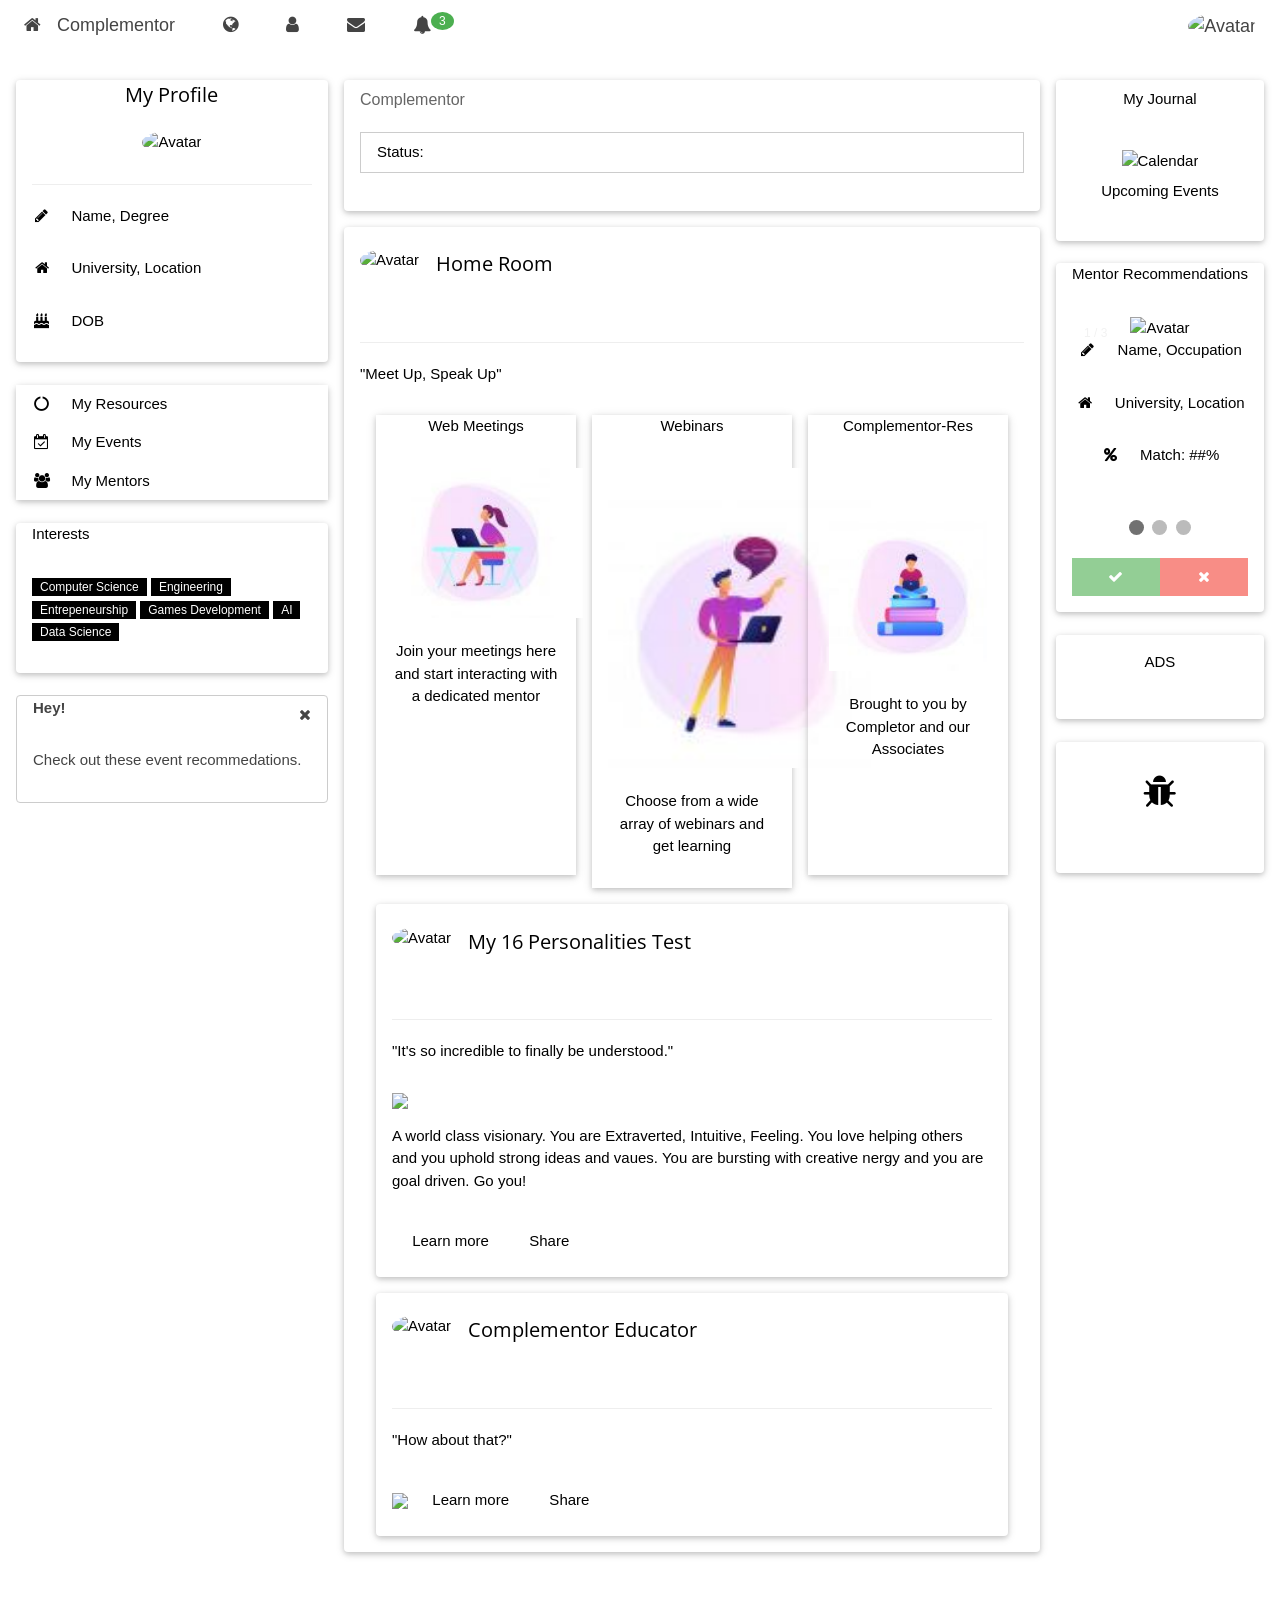
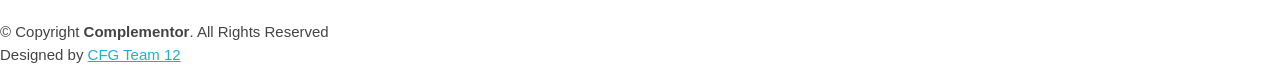
==== menteepage.html @ f34666b5 "Update menteepage.html" ====
<!DOCTYPE html>
<html>
<!--<title>Complementor Profile</title>
<meta charset="UTF-8">
<meta name="viewport" content="width=device-width, initial-scale=1">
<link rel="stylesheet" href="https://www.w3schools.com/w3css/4/w3.css">
<link rel="stylesheet" href="https://www.w3schools.com/lib/w3-theme-blue.css">
<link rel='stylesheet' href='https://fonts.googleapis.com/css?family=Open+Sans'>
<link rel="stylesheet" href="https://cdnjs.cloudflare.com/ajax/libs/font-awesome/4.7.0/css/font-awesome.min.css">
<link href="assets/vendor/font-awesome/css/font-awesome.min.css" rel="stylesheet">
<link href="assets/css/style.css" rel="stylesheet">
<link href="assets/vendor/bootstrap/css/bootstrap.min.css" rel="stylesheet">
<link href="assets/vendor/font-awesome/css/font-awesome.min.css" rel="stylesheet">
 
<link href="assets/vendor/venobox/venobox.css" rel="stylesheet">
<link href="assets/vendor/aos/aos.css" rel="stylesheet">
<style>
html, body, h1, h2, h3, h4, h5 {font-family: "Open Sans", sans-serif}
</style>
<body class="w3-theme-l5">-->
 
<title>Complementor Profile</title>
<meta charset="UTF-8">
<meta name="viewport" content="width=device-width, initial-scale=1">
<link rel="stylesheet" href="https://www.w3schools.com/w3css/4/w3.css">
<link rel="stylesheet" href="https://www.w3schools.com/lib/w3-theme-blue.css">
<link rel='stylesheet' href='https://fonts.googleapis.com/css?family=Open+Sans'>
<link rel="stylesheet" href="https://cdnjs.cloudflare.com/ajax/libs/font-awesome/4.7.0/css/font-awesome.min.css">
<link href="assets/vendor/font-awesome/css/font-awesome.min.css" rel="stylesheet">
<link href="assets/css/style.css" rel="stylesheet">
<link href="assets/vendor/venobox/venobox.css" rel="stylesheet">
<!--<link href="assets/vendor/bootstrap/css/bootstrap.min.css" rel="stylesheet">-->
<link href="assets/vendor/aos/aos.css" rel="stylesheet">
<style>
html, body, h1, h2, h3, h4, h5 {font-family: "Open Sans", sans-serif}
</style>
<body class="w3-theme-l5">

<!-- Navbar -->
<div class="w3-top">
 <div class="w3-bar w3-theme-d2 w3-left-align w3-large">
  <a class="w3-bar-item w3-button w3-hide-medium w3-hide-large w3-right w3-padding-large w3-hover-white w3-large w3-theme-d2" href="javascript:void(0);" onclick="openNav()"><i class="fa fa-bars"></i></a>
  <a href="home.html" class="w3-bar-item w3-button w3-padding-large w3-theme-d4"><i class="fa fa-home w3-margin-right"></i>Complementor</a>
  <a href="#" class="w3-bar-item w3-button w3-hide-small w3-padding-large w3-hover-white" title="News"><i class="fa fa-globe"></i></a>
  <a href="#" class="w3-bar-item w3-button w3-hide-small w3-padding-large w3-hover-white" title="Account Settings"><i class="fa fa-user"></i></a>
  <a href="#" class="w3-bar-item w3-button w3-hide-small w3-padding-large w3-hover-white" title="Messages"><i class="fa fa-envelope"></i></a>
  <div class="w3-dropdown-hover w3-hide-small">
    <button class="w3-button w3-padding-large" title="Notifications"><i class="fa fa-bell"></i><span class="w3-badge w3-right w3-small w3-green">3</span></button>     
    <div class="w3-dropdown-content w3-card-4 w3-bar-block" style="width:300px">
      <a href="#" class="w3-bar-item w3-button">One new recommendation</a>
      <a href="#" class="w3-bar-item w3-button">Your meeting with Mentor X</a>
      <a href="#" class="w3-bar-item w3-button">Resources from Mentor Z</a>
    </div>
  </div>
  <a href="#" class="w3-bar-item w3-button w3-hide-small w3-right w3-padding-large w3-hover-white" title="My Account">
    <img src="https://encrypted-tbn0.gstatic.com/images?q=tbn%3AANd9GcSsbH-KMFwar__hhpJvoCBCi69OXPhppySXOQ&usqp=CAU" class="w3-circle" style="height:23px;width:23px" alt="Avatar">
  </a>
 </div>
</div>

<!-- Navbar on small screens -->
<div id="navDemo" class="w3-bar-block w3-theme-d2 w3-hide w3-hide-large w3-hide-medium w3-large">
  <a href="#" class="w3-bar-item w3-button w3-padding-large">Link 1</a>
  <a href="#" class="w3-bar-item w3-button w3-padding-large">Link 2</a>
  <a href="#" class="w3-bar-item w3-button w3-padding-large">Link 3</a>
  <a href="#" class="w3-bar-item w3-button w3-padding-large">My Profile</a>
</div>

<!-- Page Container -->
<div class="w3-container w3-content" style="max-width:1400px;margin-top:80px">    
  <!-- The Grid -->
  <div class="w3-row">
    <!-- Left Column -->
    <div class="w3-col m3">
      <!-- Profile -->
      <div class="w3-card w3-round w3-white">
        <div class="w3-container">
         <h4 class="w3-center">My Profile</h4>
         <p class="w3-center"><img src="https://encrypted-tbn0.gstatic.com/images?q=tbn%3AANd9GcSsbH-KMFwar__hhpJvoCBCi69OXPhppySXOQ&usqp=CAU" class="w3-circle" style="height:106px;width:106px" alt="Avatar"></p>
         <hr>
         <p><i class="fa fa-pencil fa-fw w3-margin-right w3-text-theme"></i> Name, Degree</p>
         <p><i class="fa fa-home fa-fw w3-margin-right w3-text-theme"></i> University, Location</p>
         <p><i class="fa fa-birthday-cake fa-fw w3-margin-right w3-text-theme"></i> DOB</p>
        </div>
      </div>
      <br>
      
      <!-- Accordion -->
      <div class="w3-card w3-round">
        <div class="w3-white">
          <button onclick="myFunction('Demo1')" class="w3-button w3-block w3-theme-l1 w3-left-align"><i class="fa fa-circle-o-notch fa-fw w3-margin-right"></i> My Resources</button>
          <div id="Demo1" class="w3-hide w3-container">
            <p>Some text..</p>
          </div>
          <button onclick="myFunction('Demo2')" class="w3-button w3-block w3-theme-l1 w3-left-align"><i class="fa fa-calendar-check-o fa-fw w3-margin-right"></i> My Events</button>
          <div id="Demo2" class="w3-hide w3-container">
            <p>Some other text..</p>
          </div>
          <button onclick="myFunction('Demo3')" class="w3-button w3-block w3-theme-l1 w3-left-align"><i class="fa fa-users fa-fw w3-margin-right"></i> My Mentors</button>
          <div id="Demo3" class="w3-hide w3-container">
         <div class="w3-row-padding">
         <br>
           <div class="w3-half">
             <img src="/w3images/lights.jpg" style="width:100%" class="w3-margin-bottom">
           </div>
           <div class="w3-half">
             <img src="/w3images/nature.jpg" style="width:100%" class="w3-margin-bottom">
           </div>
           <div class="w3-half">
             <img src="/w3images/mountains.jpg" style="width:100%" class="w3-margin-bottom">
           </div>
           <div class="w3-half">
             <img src="/w3images/forest.jpg" style="width:100%" class="w3-margin-bottom">
           </div>
           <div class="w3-half">
             <img src="/w3images/nature.jpg" style="width:100%" class="w3-margin-bottom">
           </div>
           <div class="w3-half">
             <img src="/w3images/snow.jpg" style="width:100%" class="w3-margin-bottom">
           </div>
         </div>
          </div>
        </div>      
      </div>
      <br>
      
      <!-- Sector Areas --> 
      <div class="w3-card w3-round w3-white w3-hide-small">
        <div class="w3-container">
          <p>Interests</p>
          <p>
            <span class="w3-tag w3-small w3-theme-d5">Computer Science</span>
            <span class="w3-tag w3-small w3-theme-d4">Engineering</span>
            <span class="w3-tag w3-small w3-theme-d3">Entrepeneurship</span>
            <span class="w3-tag w3-small w3-theme-d2">Games Development</span>
            <span class="w3-tag w3-small w3-theme-d1">AI</span>
            <span class="w3-tag w3-small w3-theme">Data Science</span>
            <!-- <span class="w3-tag w3-small w3-theme-l1">Friends</span>
            <span class="w3-tag w3-small w3-theme-l2">Food</span>
            <span class="w3-tag w3-small w3-theme-l3">Design</span>
            <span class="w3-tag w3-small w3-theme-l4">Art</span>
            <span class="w3-tag w3-small w3-theme-l5">Photos</span>-->
          </p>
        </div>
      </div>
      <br>
      
      <!-- Alert Box -->
      <div class="w3-container w3-display-container w3-round w3-theme-l4 w3-border w3-theme-border w3-margin-bottom w3-hide-small">
        <span onclick="this.parentElement.style.display='none'" class="w3-button w3-theme-l3 w3-display-topright">
          <i class="fa fa-remove"></i>
        </span>
        <p><strong>Hey!</strong></p>
        <p>Check out these event recommedations.</p>
      </div>
      
    
    <!-- End Left Column -->
    </div>
    
    <!-- Middle Column -->
    <div class="w3-col m7">
    
      <div class="w3-row-padding">
        <div class="w3-col m12">
          <div class="w3-card w3-round w3-white">
            <div class="w3-container w3-padding">
              <h6 class="w3-opacity">Complementor</h6>
              <p contenteditable="true" class="w3-border w3-padding">Status: </p>
            </div>
          </div>
        </div>
      </div>
      
      
      
     

      <div class="w3-container w3-card w3-white w3-round w3-margin"><br>
        <img src="https://previews.123rf.com/images/konkangrua/konkangrua1806/konkangrua180600018/102902089-meeting-room-people-logo-group-of-four-persons-in-circle.jpg" alt="Avatar" class="w3-left w3-circle w3-margin-right" style="width:60px">
        <h4>Home Room</h4><br>
        <hr class="w3-clear">
        <p>"Meet Up, Speak Up"</p>
       
         <div class="w3-row-padding w3-center w3-margin-top">
         <div class="w3-third">
           <div class="w3-card w3-container" style="min-height:460px">
           <p>Web Meetings</p>
           
            <!--<h3>Responsive</h3><br>-->
           <img src="assets/img/meetings.JPG" height="150">
            <br>
            <br>
           <i class="w3-margin-bottom w3-texttheme" style="font-size:120px"></i>
           
           <p>Join your meetings here and start interacting with a dedicated mentor</p>
           </div>
         </div>

         <div class="w3-third">
           <div class="w3-card w3-container" style="min-height:460px">
           <!--<h3>Standard CSS</h3>-->
           <p>Webinars</p>
           <img src="assets/img/webinar.JPG" height="300">
            <br>
            <br>
           <i class="w3-margin-bottom w3-text-theme" style="font-size:120px"></i>
           <p>Choose from a wide array of webinars and get learning</p>
           </div>
         </div>

         <div class="w3-third">
           <div class="w3-card w3-container" style="min-height:460px">
           <p>Complementor-Res</p>
            <img src="assets/img/resources.JPG" height="150">
           <i class="w3-margin-bottom w3-text-theme" style="font-size:120px"></i>
            <br>
            <br>
           <p>Brought to you by Completor and our Associates</p>
           </div>
         </div>
         </div>
                 <!--<img src="https://uit.stanford.edu/sites/default/files/Screen%20Shot%202019-02-14%20at%202.21.51%20PM.png" style="width:100%" class="w3-margin-bottom">
        <p></p>
        <button type="button" class="w3-button w3-theme-d1 w3-margin-bottom">  Learn more</button> 
        <button type="button" class="w3-button w3-theme-d2 w3-margin-bottom">  Share</button> 
      </div>--> 
      
        <div class="w3-container w3-card w3-white w3-round w3-margin"><br>
        <img src="https://static.neris-assets.com/images/personality-types/headers/fb/logo.png" alt="Avatar" class="w3-left w3-circle w3-margin-right" style="width:60px">
        <h4>My 16 Personalities Test</h4><br>
        <hr class="w3-clear">
        <p>"It's so incredible to finally be understood."</p>
        <img src="https://pbs.twimg.com/media/DvUF4VOUcAAwD2p.jpg" style="width:100%" class="w3-margin-bottom">
        <p>A world class visionary. You are Extraverted, Intuitive, Feeling. You love helping others and you uphold strong ideas and vaues. You are bursting with creative nergy and you are goal driven. Go you!</p>
        <button type="button" class="w3-button w3-theme-d1 w3-margin-bottom">  Learn more</button> 
        <button type="button" class="w3-button w3-theme-d2 w3-margin-bottom">  Share</button> 
      </div> 

      <div class="w3-container w3-card w3-white w3-round w3-margin"><br>
        <img src="https://encrypted-tbn0.gstatic.com/images?q=tbn%3AANd9GcRauGlkjXwz4ytgJb4csFrIa6GOubQsbx4bcA&usqp=CAU" alt="Avatar" class="w3-left w3-circle w3-margin-right" style="width:60px">
        <h4>Complementor Educator</h4><br>
        <hr class="w3-clear">
        <p>"How about that?"</p>
        <img src="https://i.pinimg.com/originals/09/d9/33/09d9339b30092503fac5fe90125c8853.png" style="width:100%" class="w3-margin-bottom">
        <!--<p>Personality text .... maybe something encouraging for the day.</p>-->
        <button type="button" class="w3-button w3-theme-d1 w3-margin-bottom">  Learn more</button> 
        <button type="button" class="w3-button w3-theme-d2 w3-margin-bottom">  Share</button> 
      </div> 
     
     </div>


      <!--<div class="w3-container w3-card w3-white w3-round w3-margin"><br>
        <img src="https://encrypted-tbn0.gstatic.com/images?q=tbn%3AANd9GcRauGlkjXwz4ytgJb4csFrIa6GOubQsbx4bcA&usqp=CAU" alt="Avatar" class="w3-left w3-circle w3-margin-right" style="width:60px">
        <h4>Daily Diversifact </h4><br>
        <hr class="w3-clear">
        <p>How about that?</p>
          <div class="w3-row-padding" style="margin:0 -16px">
            <div class="w3-half">
              <img src="https://encrypted-tbn0.gstatic.com/images?q=tbn%3AANd9GcThCwmlMzwspQTLVwXhDPEWQJeiA_1za3lfFA&usqp=CAU" style="width:100%" alt="Northern Lights" class="w3-margin-bottom">
            </div>
            <div class="w3-half">
              <img src="https://i.pinimg.com/originals/09/d9/33/09d9339b30092503fac5fe90125c8853.png" style="width:100%; height:180" alt="Nature" class="w3-margin-bottom">
          </div>
        </div>
        <button type="button" class="w3-button w3-theme-d1 w3-margin-bottom"><i class="fa fa-thumbs-up"></i>  Learn more</button> 
        <button type="button" class="w3-button w3-theme-d2 w3-margin-bottom"><i class="fa fa-comment"></i>  Share</button> 
      </div>-->
      
    <!-- End Middle Column -->
    </div>
    
    <!-- Right Column -->
    <div class="w3-col m2">
      <div class="w3-card w3-round w3-white w3-center">
        <div class="w3-container">
          <p><button class="w3-button w3-block w3-theme-l4">My Journal</button></p>
          <img src="https://thumbs.dreamstime.com/b/october-colorful-wall-calendar-week-starts-monday-calendar-template-october-colorful-wall-calendar-week-starts-monday-163409536.jpg" alt="Calendar" style="width:100%;">
          
          <p><button class="w3-button w3-block w3-theme-l4">Upcoming Events</button></p>
        </div>
      </div>
      <br>
      
      <div class="w3-card w3-round w3-white w3-center">
        <div class="w3-container">
          <p>Mentor Recommendations</p>
          <!DOCTYPE html>
<html>
<head>
<meta name="viewport" content="width=device-width, initial-scale=1">
<style>
* {box-sizing: border-box}
body {font-family: Verdana, sans-serif; margin:0}
.mySlides {display: none}
img {vertical-align: middle;}

/* Slideshow container */
.slideshow-container {
  max-width: 1000px;
  position: relative;
  margin: auto;
}

/* Next & previous buttons */
.prev, .next {
  cursor: pointer;
  position: absolute;
  top: 50%;
  width: auto;
  padding: 16px;
  margin-top: -22px;
  color: white;
  font-weight: bold;
  font-size: 18px;
  transition: 0.6s ease;
  border-radius: 0 3px 3px 0;
  user-select: none;
}

/* Position the "next button" to the right */
.next {
  right: 0;
  border-radius: 3px 0 0 3px;
}

/* On hover, add a black background color with a little bit see-through */
.prev:hover, .next:hover {
  background-color: rgba(0,0,0,0.8);
}

/* Caption text */
.text {
  color: #f2f2f2;
  font-size: 15px;
  padding: 8px 12px;
  position: absolute;
  bottom: 8px;
  width: 100%;
  text-align: center;
}

/* Number text (1/3 etc) */
.numbertext {
  color: #f2f2f2;
  font-size: 12px;
  padding: 8px 12px;
  position: absolute;
  top: 0;
}

/* The dots/bullets/indicators */
.dot {
  cursor: pointer;
  height: 15px;
  width: 15px;
  margin: 0 2px;
  background-color: #bbb;
  border-radius: 50%;
  display: inline-block;
  transition: background-color 0.6s ease;
}

.active, .dot:hover {
  background-color: #717171;
}

/* Fading animation */
.fade {
  -webkit-animation-name: fade;
  -webkit-animation-duration: 1.5s;
  animation-name: fade;
  animation-duration: 1.5s;
}

@-webkit-keyframes fade {
  from {opacity: .4} 
  to {opacity: 1}
}

@keyframes fade {
  from {opacity: .4} 
  to {opacity: 1}
}

/* On smaller screens, decrease text size */
@media only screen and (max-width: 300px) {
  .prev, .next,.text {font-size: 11px}
}
</style>
</head>
<body>

<div class="slideshow-container">

<div class="mySlides fade">
  <div class="numbertext">1 / 3</div>
  <img src="https://encrypted-tbn0.gstatic.com/images?q=tbn%3AANd9GcSsbH-KMFwar__hhpJvoCBCi69OXPhppySXOQ&usqp=CAU" alt="Avatar" style="width:50%"><br>
   <p><i class="fa fa-pencil fa-fw w3-margin-right w3-text-theme"></i> Name, Occupation</p>
  <p><i class="fa fa-home fa-fw w3-margin-right w3-text-theme"></i> University, Location</p>
  <p><i class="fa fa-percent fa-fw w3-margin-right w3-text-theme"></i> Match: ##%</p>
</div>

<div class="mySlides fade">
  <div class="numbertext">2 / 3</div>
  <img src="https://encrypted-tbn0.gstatic.com/images?q=tbn%3AANd9GcSsbH-KMFwar__hhpJvoCBCi69OXPhppySXOQ&usqp=CAU" alt="Avatar" style="width:50%"><br>
  <p><i class="fa fa-pencil fa-fw w3-margin-right w3-text-theme"></i> Name, Occupation</p>
  <p><i class="fa fa-home fa-fw w3-margin-right w3-text-theme"></i> University, Location</p>
  <p><i class="fa fa-percent fa-fw w3-margin-right w3-text-theme"></i> Match: ##%</p>
</div>

<div class="mySlides fade">
  <div class="numbertext">3 / 3</div>
  <img src="https://encrypted-tbn0.gstatic.com/images?q=tbn%3AANd9GcSsbH-KMFwar__hhpJvoCBCi69OXPhppySXOQ&usqp=CAU" alt="Avatar" style="width:50%"><br>
   <p><i class="fa fa-pencil fa-fw w3-margin-right w3-text-theme"></i> Name, Occupation</p>
  <p><i class="fa fa-home fa-fw w3-margin-right w3-text-theme"></i> University, Location</p>
  <p><i class="fa fa-percent fa-fw w3-margin-right w3-text-theme"></i> Match: ##%</p>
 
</div>



</div>
<br>

<div style="text-align:center">
  <span class="dot" onclick="currentSlide(1)"></span> 
  <span class="dot" onclick="currentSlide(2)"></span> 
  <span class="dot" onclick="currentSlide(3)"></span> 
</div>

<script>
var slideIndex = 1;
showSlides(slideIndex);

function plusSlides(n) {
  showSlides(slideIndex += n);
}

function currentSlide(n) {
  showSlides(slideIndex = n);
}

function showSlides(n) {
  var i;
  var slides = document.getElementsByClassName("mySlides");
  var dots = document.getElementsByClassName("dot");
  if (n > slides.length) {slideIndex = 1}    
  if (n < 1) {slideIndex = slides.length}
  for (i = 0; i < slides.length; i++) {
      slides[i].style.display = "none";  
  }
  for (i = 0; i < dots.length; i++) {
      dots[i].className = dots[i].className.replace(" active", "");
  }
  slides[slideIndex-1].style.display = "block";  
  dots[slideIndex-1].className += " active";
}
</script>

</body>
</html> 
          <div class="w3-row w3-opacity">
            <div class="w3-half">
              <button class="w3-button w3-block w3-green w3-section" title="Accept"><i class="fa fa-check"></i></button>
            </div>
            <div class="w3-half">
              <button class="w3-button w3-block w3-red w3-section" title="Decline"><i class="fa fa-remove"></i></button>
            </div>
          </div>
        </div>
      </div>
      <br>
      
      <div class="w3-card w3-round w3-white w3-padding-16 w3-center">
        <p>ADS</p>
      </div>
      <br>
      
      <div class="w3-card w3-round w3-white w3-padding-32 w3-center">
        <p><i class="fa fa-bug w3-xxlarge"></i></p>
      </div>
      
    <!-- End Right Column -->
    </div>
    
  <!-- End Grid -->
  </div>
  
<!-- End Page Container -->
</div>
<br>

<!-- Footer -->
<!-- <footer class="w3-container w3-theme-d3 w3-padding-16">
  <h5>Footer</h5>
</footer>-->

<footer class="w3-container w3-theme-d5">
  <p> <a href="https://www.w3schools.com/w3css/default.asp" target="_blank"></a></p>
</footer>

  <!-- ======= Footer ======= -->
<!--<footer id="footer" class="section-bg">
    <div class="footer-top">
      <div class="container">

        <div class="row">

          <div class="col-lg-6">

            <div class="row">

              <div class="col-sm-6">

                <div class="footer-info">
                  <h4>Complementor</h4>
                  <p>Our solution is a complete mentoring service, matching and facilitating the mentoring relationship. Complementor uses an algorithm to match complementary pairs, using personality types, skills and goals.
                  </p>
                </div>

                <div class="footer-newsletter">
                  <h4>Our Newsletter</h4>
                  <p>Sign up to hear about relevant news, improvements to the platform and other information.</p>
                  <form action="" method="post">
                    <input type="email" name="email"><input type="submit" value="Subscribe">
                  </form>
                </div>

              </div>

              <div class="col-sm-6">
                <div class="footer-links">
                  <h4>Useful Links</h4>
                  <ul>
                    <li><a href="home.html">Home</a></li>
                    <li><a href="#about">About us</a></li>
                    <li><a href="#">How does it work?</a></li>
                    <li><a href="#">Terms of service</a></li>
                    <li><a href="#">Privacy policy</a></li>
                  </ul>
                </div>

                <div class="footer-links">
                  <h4>Contact Us</h4>
                  <p>
                    108 Adam Street <br>
                    London, SW1 0PY<br>
                    United Kingdowm <br>
                    <strong>Phone:</strong> +44 5589 55488 55<br>
                    <strong>Email:</strong> <a href="/cdn-cgi/l/email-protection" class="__cf_email__" data-cfemail="e68f888089a6839e878b968a83c885898b">[email&#160;protected]</a><br>
                  </p>
                </div>

                <div class="social-links">
                  <a href="#" class="twitter"><i class="fa fa-twitter"></i></a>
                  <a href="#" class="facebook"><i class="fa fa-facebook"></i></a>
                  <a href="#" class="instagram"><i class="fa fa-instagram"></i></a>
                  <a href="#" class="linkedin"><i class="fa fa-linkedin"></i></a>
                </div>

              </div>

            </div>

          </div>

          <div class="col-lg-6">

            <div class="form">

              <h4>Send us a message</h4>
              <p>Our team would love to hear from you - let us know what you think!</p>

              <form action="forms/contact.php" method="post" role="form" class="php-email-form">
                <div class="form-group">
                  <input type="text" name="name" class="form-control" id="name" placeholder="Your Name" data-rule="minlen:4" data-msg="Please enter at least 4 chars" />
                  <div class="validate"></div>
                </div>
                <div class="form-group">
                  <input type="email" class="form-control" name="email" id="email" placeholder="Your Email" data-rule="email" data-msg="Please enter a valid email" />
                  <div class="validate"></div>
                </div>
                <div class="form-group">
                  <input type="text" class="form-control" name="subject" id="subject" placeholder="Subject" data-rule="minlen:4" data-msg="Please enter at least 8 chars of subject" />
                  <div class="validate"></div>
                </div>
                <div class="form-group">
                  <textarea class="form-control" name="message" rows="5" data-rule="required" data-msg="Please write something for us" placeholder="Message"></textarea>
                  <div class="validate"></div>
                </div>

                <div class="mb-3">
                  <div class="loading">Loading</div>
                  <div class="error-message"></div>
                  <div class="sent-message">Your message has been sent. Thank you!</div>
                </div>

                <div class="text-center"><button type="submit" title="Send Message">Send Message</button></div>
              </form>

            </div>

          </div>

        </div>

      </div>
    </div>-->

    <div class="container">
      <div class="copyright">
        &copy; Copyright <strong>Complementor</strong>. All Rights Reserved
      </div>
      <div class="credits">
      
     Designed by <a href="#team">CFG Team 12</a>
      </div>
    </div>
  </footer>
  <!-- End  Footer -->


 
<script>
// Accordion
function myFunction(id) {
  var x = document.getElementById(id);
  if (x.className.indexOf("w3-show") == -1) {
    x.className += " w3-show";
    x.previousElementSibling.className += " w3-theme-d1";
  } else { 
    x.className = x.className.replace("w3-show", "");
    x.previousElementSibling.className = 
    x.previousElementSibling.className.replace(" w3-theme-d1", "");
  }
}

// Used to toggle the menu on smaller screens when clicking on the menu button
function openNav() {
  var x = document.getElementById("navDemo");
  if (x.className.indexOf("w3-show") == -1) {
    x.className += " w3-show";
  } else { 
    x.className = x.className.replace(" w3-show", "");
  }
}
</script>

</body>
</html>
---- assets/css/style.css ----
/**
* Template Name: Rapid - v2.2.0
* Template URL: https://bootstrapmade.com/rapid-multipurpose-bootstrap-business-template/
* Author: BootstrapMade.com
* License: https://bootstrapmade.com/license/
*/

/*--------------------------------------------------------------
# General
--------------------------------------------------------------*/
body {
    background: #fff;
    color: #444;
    font-family: "Open Sans", sans-serif;
  }
  
  a {
    color: #1bb1dc;
    transition: 0.5s;
  }
  
  a:hover, a:active, a:focus {
    color: #0a98c0;
    outline: none;
    text-decoration: none;
  }
  
  p {
    padding: 0;
    margin: 0 0 30px 0;
  }
  
  h1, h2, h3, h4, h5, h6 {
    font-family: "Montserrat", sans-serif;
    font-weight: 400;
    margin: 0 0 20px 0;
    padding: 0;
  }
  
  /* Back to top button */
  .back-to-top {
    position: fixed;
    display: none;
    background: #1bb1dc;
    color: #fff;
    width: 44px;
    height: 44px;
    text-align: center;
    line-height: 1;
    font-size: 16px;
    border-radius: 50%;
    right: 15px;
    bottom: 15px;
    transition: background 0.5s;
    z-index: 11;
  }
  
  .back-to-top i {
    padding-top: 12px;
    color: #fff;
  }
  
  @media (max-width: 768px) {
    .back-to-top {
      bottom: 15px;
    }
  }
  
  /* Prelaoder */
  #preloader {
    position: fixed;
    top: 0;
    left: 0;
    right: 0;
    bottom: 0;
    z-index: 9999;
    overflow: hidden;
    background: #fff;
  }
  
  #preloader:before {
    content: "";
    position: fixed;
    top: calc(50% - 30px);
    left: calc(50% - 30px);
    border: 6px solid #f2f2f2;
    border-top: 6px solid #1bb1dc;
    border-radius: 50%;
    width: 60px;
    height: 60px;
    -webkit-animation: animate-preloader 1s linear infinite;
    animation: animate-preloader 1s linear infinite;
  }
  
  @-webkit-keyframes animate-preloader {
    0% {
      transform: rotate(0deg);
    }
    100% {
      transform: rotate(360deg);
    }
  }
  
  @keyframes animate-preloader {
    0% {
      transform: rotate(0deg);
    }
    100% {
      transform: rotate(360deg);
    }
  }
  
  /*--------------------------------------------------------------
  # Disable aos animation delay on mobile devices
  --------------------------------------------------------------*/
  @media screen and (max-width: 768px) {
    [data-aos-delay] {
      transition-delay: 0 !important;
    }
  }
  
  /*--------------------------------------------------------------
  # Top Bar
  --------------------------------------------------------------*/
  #topbar {
    background: #fff;
    height: 40px;
    font-size: 16px;
    transition: all 0.5s;
  }
  
  #topbar.topbar-transparent {
    background: transparent;
  }
  
  #topbar.topbar-scrolled {
    top: -40px;
  }
  
  #topbar .social-links a {
    color: #413e66;
    padding-left: 20px;
    display: inline-block;
    line-height: 1px;
    transition: 0.3s;
  }
  
  #topbar .social-links a:hover {
    color: #1bb1dc;
  }
  
  #topbar .social-links a:first-child {
    border-left: 0;
  }
  
  /*--------------------------------------------------------------
  # Header
  --------------------------------------------------------------*/
  #header {
    background: #fff;
    transition: all 0.5s;
    z-index: 997;
    padding: 15px 0;
    top: 40px;
  }
  
  #header.header-transparent {
    background: transparent;
  }
  
  #header.header-scrolled {
    top: 0;
    background: #fff;
    box-shadow: 0px 0px 30px rgba(127, 137, 161, 0.3);
  }
  
  #header .logo {
    font-size: 36px;
    margin: 0;
    padding: 0;
    line-height: 1;
    font-weight: 400;
    letter-spacing: 3px;
    text-transform: uppercase;
  }
  
  #header .logo a {
    color: #413e66;
  }
  
  #header .logo img {
    max-height: 40px;
  }
  
  @media (max-width: 992px) {
    #header {
      top: 0;
    }
    #header .logo {
      font-size: 28px;
    }
  }
  
  /*--------------------------------------------------------------
  # Navigation Menu
  --------------------------------------------------------------*/
  /* Desktop Navigation */
  .main-nav {
    /* Drop Down */
    /* Deep Drop Down */
  }
  
  .main-nav, .main-nav * {
    margin: 0;
    padding: 0;
    list-style: none;
  }
  
  .main-nav > ul > li {
    position: relative;
    white-space: nowrap;
    float: left;
    padding-left: 30px;
  }
  
  .main-nav a {
    display: block;
    position: relative;
    color: #413e66;
    padding: 10px 0;
    transition: 0.3s;
    font-size: 14px;
    font-family: "Open Sans", sans-serif;
    text-transform: uppercase;
    font-weight: 600;
  }
  
  .main-nav a:hover, .main-nav .active > a, .main-nav li:hover > a {
    color: #1bb1dc;
    text-decoration: none;
  }
  
  .main-nav .drop-down ul {
    display: block;
    position: absolute;
    left: 15px;
    top: calc(100% - 30px);
    z-index: 99;
    opacity: 0;
    visibility: hidden;
    padding: 10px 0;
    background: #fff;
    box-shadow: 0px 0px 30px rgba(127, 137, 161, 0.25);
    transition: ease all 0.3s;
  }
  
  .main-nav .drop-down:hover > ul {
    opacity: 1;
    top: 100%;
    visibility: visible;
  }
  
  .main-nav .drop-down li {
    min-width: 180px;
    position: relative;
  }
  
  .main-nav .drop-down ul a {
    padding: 10px 20px;
    font-size: 14px;
    font-weight: 500;
    text-transform: none;
    color: #065e77;
  }
  
  .main-nav .drop-down ul a:hover, .main-nav .drop-down ul .active > a, .main-nav .drop-down ul li:hover > a {
    color: #1bb1dc;
  }
  
  .main-nav .drop-down > a:after {
    content: "\f107";
    font-family: FontAwesome;
    padding-left: 10px;
  }
  
  .main-nav .drop-down .drop-down ul {
    top: 0;
    left: calc(100% - 30px);
  }
  
  .main-nav .drop-down .drop-down:hover > ul {
    opacity: 1;
    top: 0;
    left: 100%;
  }
  
  .main-nav .drop-down .drop-down > a {
    padding-right: 35px;
  }
  
  .main-nav .drop-down .drop-down > a:after {
    content: "\f105";
    position: absolute;
    right: 15px;
  }
  
  /* Mobile Navigation */
  .mobile-nav {
    position: fixed;
    top: 0;
    bottom: 0;
    z-index: 9999;
    overflow-y: auto;
    left: -260px;
    width: 260px;
    padding-top: 18px;
    background: rgba(40, 38, 70, 0.8);
    transition: 0.4s;
  }
  
  .mobile-nav * {
    margin: 0;
    padding: 0;
    list-style: none;
  }
  
  .mobile-nav a {
    display: block;
    position: relative;
    color: #fff;
    padding: 10px 20px;
    font-weight: 500;
  }
  
  .mobile-nav a:hover, .mobile-nav .active > a, .mobile-nav li:hover > a {
    color: #8dc2fa;
    text-decoration: none;
  }
  
  .mobile-nav .drop-down > a:after {
    content: "\f078";
    font-family: FontAwesome;
    padding-left: 10px;
    position: absolute;
    right: 15px;
  }
  
  .mobile-nav .active.drop-down > a:after {
    content: "\f077";
  }
  
  .mobile-nav .drop-down > a {
    padding-right: 35px;
  }
  
  .mobile-nav .drop-down ul {
    display: none;
    overflow: hidden;
  }
  
  .mobile-nav .drop-down li {
    padding-left: 20px;
  }
  
  .mobile-nav-toggle {
    position: fixed;
    right: 0;
    top: 0;
    z-index: 9998;
    border: 0;
    background: none;
    font-size: 24px;
    transition: all 0.4s;
    outline: none !important;
    line-height: 1;
    cursor: pointer;
    text-align: right;
  }
  
  .mobile-nav-toggle i {
    margin: 18px 18px 0 0;
    color: #065e77;
  }
  
  .mobile-nav-overly {
    width: 100%;
    height: 100%;
    z-index: 9997;
    top: 0;
    left: 0;
    position: fixed;
    background: rgba(40, 38, 70, 0.8);
    overflow: hidden;
    display: none;
  }
  
  .mobile-nav-active {
    overflow: hidden;
  }
  
  .mobile-nav-active .mobile-nav {
    left: 0;
  }
  
  .mobile-nav-active .mobile-nav-toggle i {
    color: #fff;
  }
  
  /*--------------------------------------------------------------
  # Hero Section
  --------------------------------------------------------------*/
  #hero {
    width: 100%;
    height: 100vh;
    position: relative;
    background: #f5f8fd url("../img/intro-bg.jpg") center top no-repeat;
    background-size: cover;
  }
  
  @media (max-width: 767px) {
    #hero {
      height: auto;
      padding: 100px 0 60px 0;
    }
    #hero .container {
      height: auto !important;
    }
    #hero .intro-img {
      width: 80%;
    }
  }
  
  @media (min-width: 992px) {
    #hero .intro-info {
      padding-top: 80px;
    }
  }
  
  @media (max-width: 767px) {
    #hero .intro-info {
      text-align: center;
      padding-top: 40px;
    }
  }
  
  #hero .intro-info h2 {
    color: #413e66;
    margin-bottom: 40px;
    font-size: 48px;
    font-weight: 700;
  }
  
  #hero .intro-info h2 span {
    color: #1bb1dc;
  }
  
  @media (max-width: 767px) {
    #hero .intro-info h2 {
      font-size: 34px;
      margin-bottom: 30px;
    }
  }
  
  #hero .intro-info .btn-get-started, #hero .intro-info .btn-services {
    font-family: "Montserrat", sans-serif;
    font-size: 13px;
    font-weight: 600;
    text-transform: uppercase;
    letter-spacing: 1px;
    display: inline-block;
    padding: 10px 32px;
    border-radius: 4px;
    transition: 0.5s;
    color: #fff;
    background: #1bb1dc;
    color: #fff;
  }
  
  #hero .intro-info .btn-get-started:hover, #hero .intro-info .btn-services:hover {
    background: #0a98c0;
  }
  
  /*--------------------------------------------------------------
  # Sections
  --------------------------------------------------------------*/
  section {
    overflow: hidden;
  }
  
  /* Sections Header
  --------------------------------*/
  .section-header h3 {
    font-size: 36px;
    color: #413e66;
    text-align: center;
    font-weight: 700;
    position: relative;
    font-family: "Montserrat", sans-serif;
  }
  
  .section-header p {
    text-align: center;
    margin: auto;
    font-size: 15px;
    padding-bottom: 60px;
    color: #535074;
    width: 50%;
  }
  
  @media (max-width: 767px) {
    .section-header p {
      width: 100%;
    }
  }
  
  /* Section with background
  --------------------------------*/
  .section-bg {
    background: #f5f8fd;
  }
  
  /* About Us Section
  --------------------------------*/
  #about {
    padding: 80px 0;
  }
  
  #about .about-content {
    padding-top: 40px;
  }
  
  #about .about-content h2 {
    color: #413e66;
    font-family: "Montserrat", sans-serif;
    font-weight: 700;
  }
  
  #about .about-content h3 {
    color: #696592;
    font-weight: 400;
    font-size: 22px;
    font-style: italic;
  }
  
  #about .about-content ul {
    list-style: none;
    padding: 0;
  }
  
  #about .about-content ul li {
    padding-bottom: 10px;
  }
  
  #about .about-content ul li i {
    font-size: 20px;
    padding-right: 4px;
    color: #1bb1dc;
  }
  
  #about .about-img {
    position: relative;
    margin: 20px 20px 20px 20px;
  }
  
  #about .about-img img {
    width: 100%;
    border: 8px solid #fff;
    transition: .5s;
  }
  
  #about .about-img img:hover {
    width: 100%;
    transform: scale(1.03);
  }
  
  #about .about-img::before {
    position: absolute;
    left: -31px;
    top: -30px;
    width: 90%;
    height: 92%;
    z-index: -1;
    content: '';
    background-color: #ebf1fa;
    transition: .5s;
  }
  
  #about .about-img::after {
    position: absolute;
    right: -31px;
    bottom: -30px;
    width: 90%;
    height: 92%;
    z-index: -1;
    content: '';
    background-color: #ebf1fa;
    transition: .5s;
  }
  
  /* Services Section
  --------------------------------*/
  #services {
    padding: 60px 0 40px 0;
  }
  
  #services .box {
    padding: 30px;
    position: relative;
    overflow: hidden;
    border-radius: 10px;
    margin: 0 10px 40px 10px;
    background: #fff;
    box-shadow: 0 10px 29px 0 rgba(68, 88, 144, 0.1);
    transition: all 0.3s ease-in-out;
    text-align: center;
  }
  
  #services .box:hover {
    transform: scale(1.1);
  }
  
  #services .icon {
    margin: 0 auto 15px auto;
    padding-top: 12px;
    display: inline-block;
    text-align: center;
    border-radius: 50%;
    width: 60px;
    height: 60px;
  }
  
  #services .icon i {
    font-size: 36px;
    line-height: 1;
  }
  
  #services .title {
    font-weight: 700;
    margin-bottom: 15px;
    font-size: 18px;
  }
  
  #services .title a {
    color: #111;
  }
  
  #services .box:hover .title a {
    color: #1bb1dc;
  }
  
  #services .description {
    font-size: 14px;
    line-height: 28px;
    margin-bottom: 0;
    text-align: left;
  }
  
  /* Why Us Section
  --------------------------------*/
  #why-us {
    padding: 60px 0;
  }
  
  @media (max-width: 991px) {
    #why-us .why-us-content {
      padding-top: 30px;
    }
  }
  
  #why-us .why-us-content .features {
    margin: 0 0 15px 0;
    padding: 0;
  }
  
  #why-us .why-us-content .features i {
    font-size: 36px;
    float: left;
  }
  
  #why-us .why-us-content .features h4 {
    font-size: 24px;
    font-weight: 600;
    margin-left: 56px;
    color: #413e66;
    margin-bottom: 5px;
  }
  
  #why-us .why-us-content .features p {
    font-size: 16px;
    margin-left: 56px;
    color: #555186;
  }
  
  #why-us .counters {
    padding-top: 40px;
  }
  
  #why-us .counters span {
    font-family: "Montserrat", sans-serif;
    font-weight: bold;
    font-size: 48px;
    display: block;
    color: #555186;
  }
  
  #why-us .counters p {
    padding: 0;
    margin: 0 0 20px 0;
    font-family: "Montserrat", sans-serif;
    font-size: 14px;
    color: #8a87b6;
  }
  
  /* Call To Action Section
  --------------------------------*/
  #call-to-action {
    background: #2d2b46;
    background-size: cover;
    padding: 40px 0;
  }
  
  #call-to-action .cta-title {
    color: #fff;
    font-size: 28px;
    font-weight: 700;
  }
  
  #call-to-action .cta-text {
    color: #fff;
  }
  
  @media (min-width: 991px) {
    #call-to-action .cta-btn-container {
      display: flex;
      align-items: center;
      justify-content: flex-end;
    }
  }
  
  #call-to-action .cta-btn {
    font-family: "Montserrat", sans-serif;
    font-weight: 700;
    font-size: 16px;
    letter-spacing: 1px;
    display: inline-block;
    padding: 8px 26px;
    border-radius: 3px;
    transition: 0.5s;
    margin: 10px;
    border: 3px solid #fff;
    color: #fff;
  }
  
  #call-to-action .cta-btn:hover {
    background: #1bb1dc;
    border: 3px solid #1bb1dc;
  }
  
  /* Features Section
  --------------------------------*/
  #features {
    padding: 80px 0;
  }
  
  #features h4 {
    font-weight: 600;
    font-size: 24px;
  }
  
  /* Portfolio Section
  --------------------------------*/
  #portfolio {
    padding: 60px 0;
  }
  
  #portfolio #portfolio-flters {
    padding: 0;
    margin: 5px 0 35px 0;
    list-style: none;
    text-align: center;
  }
  
  #portfolio #portfolio-flters li {
    cursor: pointer;
    margin: 15px 15px 15px 0;
    display: inline-block;
    padding: 6px 10px;
    font-size: 16px;
    line-height: 20px;
    color: #413e66;
    margin-bottom: 5px;
    transition: all 0.3s ease-in-out;
  }
  
  #portfolio #portfolio-flters li:hover, #portfolio #portfolio-flters li.filter-active {
    color: #1bb1dc;
  }
  
  #portfolio #portfolio-flters li:last-child {
    margin-right: 0;
  }
  
  #portfolio .portfolio-item {
    position: relative;
    overflow: hidden;
    margin-bottom: 30px;
  }
  
  #portfolio .portfolio-item .portfolio-wrap {
    overflow: hidden;
    position: relative;
    margin: 0;
  }
  
  #portfolio .portfolio-item .portfolio-wrap:hover img {
    opacity: 0.4;
    transition: 0.3s;
  }
  
  #portfolio .portfolio-item .portfolio-wrap .portfolio-info {
    position: absolute;
    top: 0;
    right: 0;
    bottom: 0;
    left: 0;
    display: flex;
    justify-content: center;
    align-items: center;
    flex-direction: column;
    text-align: center;
    opacity: 0;
    transition: 0.2s linear;
  }
  
  #portfolio .portfolio-item .portfolio-wrap .portfolio-info h4 {
    font-size: 22px;
    line-height: 1px;
    font-weight: 700;
    margin-bottom: 14px;
    padding-bottom: 0;
  }
  
  #portfolio .portfolio-item .portfolio-wrap .portfolio-info h4 a {
    color: #fff;
  }
  
  #portfolio .portfolio-item .portfolio-wrap .portfolio-info h4 a:hover {
    color: #1bb1dc;
  }
  
  #portfolio .portfolio-item .portfolio-wrap .portfolio-info p {
    padding: 0;
    margin: 0;
    color: #f8fcff;
    font-weight: 500;
    font-size: 14px;
    text-transform: uppercase;
  }
  
  #portfolio .portfolio-item .portfolio-wrap .portfolio-info .link-preview, #portfolio .portfolio-item .portfolio-wrap .portfolio-info .link-details {
    display: inline-block;
    line-height: 1;
    text-align: center;
    width: 36px;
    height: 36px;
    background: #1bb1dc;
    border-radius: 50%;
    margin: 10px 4px 0 4px;
  }
  
  #portfolio .portfolio-item .portfolio-wrap .portfolio-info .link-preview i, #portfolio .portfolio-item .portfolio-wrap .portfolio-info .link-details i {
    padding-top: 6px;
    font-size: 22px;
    color: #fff;
  }
  
  #portfolio .portfolio-item .portfolio-wrap .portfolio-info .link-preview:hover, #portfolio .portfolio-item .portfolio-wrap .portfolio-info .link-details:hover {
    background: #42c3e8;
  }
  
  #portfolio .portfolio-item .portfolio-wrap .portfolio-info .link-preview:hover i, #portfolio .portfolio-item .portfolio-wrap .portfolio-info .link-details:hover i {
    color: #fff;
  }
  
  #portfolio .portfolio-item .portfolio-wrap:hover {
    background: #282646;
  }
  
  #portfolio .portfolio-item .portfolio-wrap:hover .portfolio-info {
    opacity: 1;
  }
  
  /* Testimonials Section
  --------------------------------*/
  #testimonials {
    padding: 60px 0;
  }
  
  #testimonials .section-header {
    margin-bottom: 40px;
  }
  
  @media (max-width: 767px) {
    #testimonials .testimonial-item {
      text-align: center;
    }
  }
  
  #testimonials .testimonial-item .testimonial-img {
    width: 120px;
    border-radius: 50%;
    border: 4px solid #fff;
    float: left;
  }
  
  @media (max-width: 767px) {
    #testimonials .testimonial-item .testimonial-img {
      float: none;
      margin: auto;
    }
  }
  
  #testimonials .testimonial-item h3 {
    font-size: 20px;
    font-weight: bold;
    margin: 10px 0 5px 0;
    color: #111;
    margin-left: 140px;
  }
  
  #testimonials .testimonial-item h4 {
    font-size: 14px;
    color: #999;
    margin: 0 0 15px 0;
    margin-left: 140px;
  }
  
  #testimonials .testimonial-item p {
    font-style: italic;
    margin: 0 0 15px 140px;
  }
  
  @media (min-width: 992px) {
    #testimonials .testimonial-item p {
      width: 80%;
    }
  }
  
  @media (max-width: 767px) {
    #testimonials .testimonial-item h3, #testimonials .testimonial-item h4, #testimonials .testimonial-item p {
      margin-left: 0;
    }
  }
  
  #testimonials .owl-nav, #testimonials .owl-dots {
    margin-top: 5px;
    text-align: center;
  }
  
  #testimonials .owl-dot {
    display: inline-block;
    margin: 0 5px;
    width: 12px;
    height: 12px;
    border-radius: 50%;
    background-color: #ddd;
  }
  
  #testimonials .owl-dot.active {
    background-color: #1bb1dc;
  }
  
  /* Team Section
  --------------------------------*/
  #team {
    padding: 60px 0;
  }
  
  #team .member {
    text-align: center;
    margin-bottom: 20px;
    position: relative;
    overflow: hidden;
  }
  
  #team .member .member-info {
    display: flex;
    justify-content: center;
    align-items: center;
    position: absolute;
    bottom: 0;
    left: 0;
    right: 0;
    transition: 0.2s;
    padding: 15px 0;
    background: rgba(29, 28, 41, 0.6);
  }
  
  #team .member .member-info-content {
    transition: margin 0.2s;
    height: 40px;
    transition: height 0.4s;
  }
  
  #team .member:hover .member-info {
    transition: 0.4s;
  }
  
  #team .member:hover .member-info-content {
    height: 80px;
  }
  
  #team .member h4 {
    font-weight: 700;
    margin-bottom: 2px;
    font-size: 18px;
    color: #fff;
  }
  
  #team .member span {
    font-style: italic;
    display: block;
    font-size: 13px;
    color: #fff;
  }
  
  #team .member .social {
    margin-top: 15px;
  }
  
  #team .member .social a {
    transition: none;
    color: #fff;
  }
  
  #team .member .social a:hover {
    color: #1bb1dc;
  }
  
  #team .member .social i {
    font-size: 18px;
    margin: 0 2px;
  }
  
  /* Clients Section
  --------------------------------*/
  #clients {
    padding: 60px 0;
  }
  
  #clients img {
    max-width: 80%;
    opacity: 0.5;
    transition: 0.3s;
    padding: 15px 0;
  }
  
  #clients img:hover {
    opacity: 1;
  }
  
  #clients .owl-nav, #clients .owl-dots {
    margin-top: 5px;
    text-align: center;
  }
  
  #clients .owl-dot {
    display: inline-block;
    margin: 0 5px;
    width: 12px;
    height: 12px;
    border-radius: 50%;
    background-color: #ddd;
  }
  
  #clients .owl-dot.active {
    background-color: #1bb1dc;
  }
  
  /* Pricing Section
  --------------------------------*/
  #pricing {
    padding: 80px 0;
  }
  
  @media (max-width: 991px) {
    #pricing {
      padding-bottom: 30px;
    }
  }
  
  #pricing .card {
    border: 0;
    border-radius: 0px;
    box-shadow: 0 3px 0px 0 rgba(65, 62, 102, 0.08);
    transition: all .3s ease-in-out;
    padding: 36px 0;
    position: relative;
  }
  
  @media (max-width: 991px) {
    #pricing .card {
      margin-bottom: 50px;
    }
  }
  
  #pricing .card:after {
    content: '';
    position: absolute;
    top: 0;
    left: 0;
    width: 0%;
    height: 5px;
    background-color: #1bb1dc;
    transition: 0.5s;
  }
  
  #pricing .card:hover {
    transform: scale(1.05);
    box-shadow: 0 20px 35px 0 rgba(0, 0, 0, 0.08);
  }
  
  #pricing .card:hover:after {
    width: 100%;
  }
  
  #pricing .card .card-header {
    background-color: white;
    border-bottom: 0px;
    -moz-text-align-last: center;
    text-align-last: center;
  }
  
  #pricing .card .card-title {
    margin-bottom: 16px;
    color: #535074;
  }
  
  #pricing .card .card-block {
    padding-top: 0;
    text-align: center;
  }
  
  #pricing .card .list-group-item {
    border: 0px;
    padding: 6px;
    color: #413e66;
    font-weight: 300;
  }
  
  #pricing .card h3 {
    font-size: 64px;
    margin-bottom: 0px;
    color: #535074;
  }
  
  #pricing .card h3 .currency {
    font-size: 30px;
    position: relative;
    font-weight: 400;
    top: -30px;
    letter-spacing: 0px;
  }
  
  #pricing .card h3 .period {
    font-size: 16px;
    color: #6c67a3;
    letter-spacing: 0px;
  }
  
  #pricing .card .list-group {
    margin-bottom: 15px;
  }
  
  #pricing .card .btn {
    text-transform: uppercase;
    font-size: 13px;
    font-weight: 500;
    color: #5f5b96;
    border-radius: 0;
    padding: 10px 24px;
    letter-spacing: 1px;
    border-radius: 3px;
    display: inline-block;
    background: #1bb1dc;
    color: #fff;
  }
  
  #pricing .card .btn:hover {
    background: #0a98c0;
  }
  
  /* Frequently Asked Questions Section
  --------------------------------*/
  #faq {
    padding: 60px 0;
    overflow: hidden;
  }
  
  #faq #faq-list {
    padding: 0;
    list-style: none;
  }
  
  #faq #faq-list li {
    border-bottom: 1px solid #ebebeb;
  }
  
  #faq #faq-list a {
    padding: 22px 0;
    display: block;
    position: relative;
    font-family: "Montserrat", sans-serif;
    font-size: 20px;
    line-height: 1;
    font-weight: 400;
    padding-right: 20px;
  }
  
  #faq #faq-list i {
    font-size: 24px;
    position: absolute;
    right: 0;
    top: 20px;
  }
  
  #faq #faq-list p {
    margin-bottom: 20px;
  }
  
  @media (max-width: 768px) {
    #faq #faq-list a {
      font-size: 18px;
    }
    #faq #faq-list i {
      top: 13px;
    }
  }
  
  #faq #faq-list a.collapse {
    color: #1bb1dc;
  }
  
  #faq #faq-list a.collapsed {
    color: #000;
  }
  
  #faq #faq-list a.collapsed i::before {
    content: "\f2c7" !important;
  }
  
  /*--------------------------------------------------------------
  # Breadcrumbs
  --------------------------------------------------------------*/
  .breadcrumbs {
    padding: 15px 0;
    background: #f9f9fb;
    min-height: 40px;
    margin-top: 110px;
  }
  
  @media (max-width: 992px) {
    .breadcrumbs {
      margin-top: 58px;
    }
  }
  
  .breadcrumbs h2 {
    font-size: 26px;
    font-weight: 500;
    margin-bottom: 10px;
  }
  
  .breadcrumbs ol {
    display: flex;
    flex-wrap: wrap;
    list-style: none;
    padding: 0 0 10px 0;
    margin: 0;
    font-size: 14px;
  }
  
  .breadcrumbs ol li + li {
    padding-left: 10px;
  }
  
  .breadcrumbs ol li + li::before {
    display: inline-block;
    padding-right: 10px;
    color: #555186;
    content: "/";
  }
  
  /*--------------------------------------------------------------
  # Portfolio Details
  --------------------------------------------------------------*/
  .portfolio-details {
    padding-top: 40px;
  }
  
  .portfolio-details .portfolio-details-container {
    position: relative;
  }
  
  .portfolio-details .portfolio-details-carousel {
    position: relative;
    z-index: 1;
  }
  
  .portfolio-details .portfolio-details-carousel .owl-nav, .portfolio-details .portfolio-details-carousel .owl-dots {
    margin-top: 5px;
    text-align: left;
  }
  
  .portfolio-details .portfolio-details-carousel .owl-dot {
    display: inline-block;
    margin: 0 10px 0 0;
    width: 12px;
    height: 12px;
    border-radius: 50%;
    background-color: #ddd !important;
  }
  
  .portfolio-details .portfolio-details-carousel .owl-dot.active {
    background-color: #1bb1dc !important;
  }
  
  .portfolio-details .portfolio-info {
    padding: 30px;
    position: absolute;
    right: 0;
    bottom: -70px;
    background: #fff;
    box-shadow: 0px 2px 15px rgba(0, 0, 0, 0.1);
    z-index: 2;
  }
  
  .portfolio-details .portfolio-info h3 {
    font-size: 22px;
    font-weight: 700;
    margin-bottom: 20px;
    padding-bottom: 20px;
    border-bottom: 1px solid #eee;
  }
  
  .portfolio-details .portfolio-info ul {
    list-style: none;
    padding: 0;
    font-size: 15px;
  }
  
  .portfolio-details .portfolio-info ul li + li {
    margin-top: 10px;
  }
  
  .portfolio-details .portfolio-description {
    padding-top: 50px;
  }
  
  .portfolio-details .portfolio-description h2 {
    width: 50%;
    font-size: 26px;
    font-weight: 700;
    margin-bottom: 20px;
  }
  
  .portfolio-details .portfolio-description p {
    padding: 0 0 0 0;
  }
  
  @media (max-width: 992px) {
    .portfolio-details .portfolio-description h3 {
      width: 100%;
    }
    .portfolio-details .portfolio-info {
      position: static;
      margin-top: 30px;
    }
  }
  
  /*--------------------------------------------------------------
  # Footer
  --------------------------------------------------------------*/
  #footer {
    padding: 0 0 30px 0;
    font-size: 14px;
    background: #fff;
  }
  
  #footer .footer-top {
    padding: 60px 0 30px 0;
    background: #f5f8fd;
  }
  
  #footer .footer-top .footer-info {
    margin-bottom: 30px;
  }
  
  #footer .footer-top .footer-info h3 {
    font-size: 34px;
    margin: 0 0 20px 0;
    padding: 2px 0 2px 0;
    line-height: 1;
    font-family: "Montserrat", sans-serif;
    color: #413e66;
    font-weight: 400;
    letter-spacing: 3px;
    text-transform: uppercase;
  }
  
  #footer .footer-top .footer-info p {
    font-size: 13px;
    line-height: 24px;
    margin-bottom: 0;
    font-family: "Montserrat", sans-serif;
    color: #535074;
  }
  
  #footer .footer-top .social-links a {
    font-size: 18px;
    display: inline-block;
    background: #1bb1dc;
    color: #fff;
    line-height: 1;
    padding: 8px 0;
    margin-right: 4px;
    border-radius: 50%;
    text-align: center;
    width: 36px;
    height: 36px;
    transition: 0.3s;
  }
  
  #footer .footer-top .social-links a:hover {
    background: #0a98c0;
    color: #fff;
  }
  
  @media (max-width: 574px) {
    #footer .footer-top .social-links a {
      margin-bottom: 25px;
    }
  }
  
  #footer .footer-top h4 {
    font-size: 14px;
    font-weight: bold;
    color: #413e66;
    text-transform: uppercase;
    position: relative;
    padding-bottom: 10px;
  }
  
  #footer .footer-top .footer-links {
    margin-bottom: 30px;
  }
  
  #footer .footer-top .footer-links ul {
    list-style: none;
    padding: 0;
    margin: 0;
  }
  
  #footer .footer-top .footer-links ul li {
    padding: 8px 0;
  }
  
  #footer .footer-top .footer-links ul li:first-child {
    padding-top: 0;
  }
  
  #footer .footer-top .footer-links ul a {
    color: #696592;
  }
  
  #footer .footer-top .footer-links ul a:hover {
    color: #1bb1dc;
  }
  
  #footer .footer-top .footer-contact {
    margin-bottom: 30px;
  }
  
  #footer .footer-top .footer-contact p {
    line-height: 26px;
  }
  
  #footer .footer-top .footer-newsletter {
    margin-bottom: 30px;
  }
  
  #footer .footer-top .footer-newsletter input[type="email"] {
    border: 0;
    padding: 6px 8px;
    width: 65%;
    border: 1px solid #d9dde6;
  }
  
  #footer .footer-top .footer-newsletter input[type="submit"] {
    background: #1bb1dc;
    border: 1px solid #1bb1dc;
    width: 35%;
    padding: 6px 0;
    text-align: center;
    color: #fff;
    transition: 0.3s;
    cursor: pointer;
  }
  
  #footer .footer-top .footer-newsletter input[type="submit"]:hover {
    background: #0a98c0;
  }
  
  #footer .php-email-form .validate {
    display: none;
    color: red;
    margin: 0 0 15px 0;
    font-weight: 400;
    font-size: 13px;
  }
  
  #footer .php-email-form .error-message {
    display: none;
    color: #fff;
    background: #ed3c0d;
    text-align: left;
    padding: 15px;
    font-weight: 600;
  }
  
  #footer .php-email-form .error-message br + br {
    margin-top: 25px;
  }
  
  #footer .php-email-form .sent-message {
    display: none;
    color: #fff;
    background: #18d26e;
    text-align: center;
    padding: 15px;
    font-weight: 600;
  }
  
  #footer .php-email-form .loading {
    display: none;
    background: #fff;
    text-align: center;
    padding: 15px;
  }
  
  #footer .php-email-form .loading:before {
    content: "";
    display: inline-block;
    border-radius: 50%;
    width: 24px;
    height: 24px;
    margin: 0 10px -6px 0;
    border: 3px solid #18d26e;
    border-top-color: #eee;
    -webkit-animation: animate-loading 1s linear infinite;
    animation: animate-loading 1s linear infinite;
  }
  
  #footer .php-email-form input, #footer .php-email-form textarea {
    border-radius: 0;
    box-shadow: none;
    border: 1px solid #dce1ec;
    font-size: 14px;
  }
  
  #footer .php-email-form input::focus, #footer .php-email-form textarea::focus {
    background-color: #1bb1dc;
  }
  
  #footer .php-email-form input {
    padding: 20px 15px;
  }
  
  #footer .php-email-form textarea {
    padding: 12px 15px;
  }
  
  #footer .php-email-form button[type="submit"] {
    background: #1bb1dc;
    border: 0;
    border-radius: 3px;
    padding: 8px 30px;
    color: #fff;
    transition: 0.3s;
  }
  
  #footer .php-email-form button[type="submit"]:hover {
    background: #0a98c0;
    cursor: pointer;
  }
  
  @-webkit-keyframes animate-loading {
    0% {
      transform: rotate(0deg);
    }
    100% {
      transform: rotate(360deg);
    }
  }
  
  @keyframes animate-loading {
    0% {
      transform: rotate(0deg);
    }
    100% {
      transform: rotate(360deg);
    }
  }
  
  #footer .copyright {
    text-align: center;
    padding-top: 30px;
    color: #535074;
    font-size: 15px;
  }
  
  #footer .credits {
    text-align: center;
    font-size: 14px;
    padding-top: 4px;
    color: #8582a8;
  }
  
  #footer .credits a {
    color: #1bb1dc;
  }
  
  #footer .credits a:hover {
    color: #0a98c0;
  }
---- assets/css/style.css ----
/**
* Template Name: Rapid - v2.2.0
* Template URL: https://bootstrapmade.com/rapid-multipurpose-bootstrap-business-template/
* Author: BootstrapMade.com
* License: https://bootstrapmade.com/license/
*/

/*--------------------------------------------------------------
# General
--------------------------------------------------------------*/
body {
    background: #fff;
    color: #444;
    font-family: "Open Sans", sans-serif;
  }
  
  a {
    color: #1bb1dc;
    transition: 0.5s;
  }
  
  a:hover, a:active, a:focus {
    color: #0a98c0;
    outline: none;
    text-decoration: none;
  }
  
  p {
    padding: 0;
    margin: 0 0 30px 0;
  }
  
  h1, h2, h3, h4, h5, h6 {
    font-family: "Montserrat", sans-serif;
    font-weight: 400;
    margin: 0 0 20px 0;
    padding: 0;
  }
  
  /* Back to top button */
  .back-to-top {
    position: fixed;
    display: none;
    background: #1bb1dc;
    color: #fff;
    width: 44px;
    height: 44px;
    text-align: center;
    line-height: 1;
    font-size: 16px;
    border-radius: 50%;
    right: 15px;
    bottom: 15px;
    transition: background 0.5s;
    z-index: 11;
  }
  
  .back-to-top i {
    padding-top: 12px;
    color: #fff;
  }
  
  @media (max-width: 768px) {
    .back-to-top {
      bottom: 15px;
    }
  }
  
  /* Prelaoder */
  #preloader {
    position: fixed;
    top: 0;
    left: 0;
    right: 0;
    bottom: 0;
    z-index: 9999;
    overflow: hidden;
    background: #fff;
  }
  
  #preloader:before {
    content: "";
    position: fixed;
    top: calc(50% - 30px);
    left: calc(50% - 30px);
    border: 6px solid #f2f2f2;
    border-top: 6px solid #1bb1dc;
    border-radius: 50%;
    width: 60px;
    height: 60px;
    -webkit-animation: animate-preloader 1s linear infinite;
    animation: animate-preloader 1s linear infinite;
  }
  
  @-webkit-keyframes animate-preloader {
    0% {
      transform: rotate(0deg);
    }
    100% {
      transform: rotate(360deg);
    }
  }
  
  @keyframes animate-preloader {
    0% {
      transform: rotate(0deg);
    }
    100% {
      transform: rotate(360deg);
    }
  }
  
  /*--------------------------------------------------------------
  # Disable aos animation delay on mobile devices
  --------------------------------------------------------------*/
  @media screen and (max-width: 768px) {
    [data-aos-delay] {
      transition-delay: 0 !important;
    }
  }
  
  /*--------------------------------------------------------------
  # Top Bar
  --------------------------------------------------------------*/
  #topbar {
    background: #fff;
    height: 40px;
    font-size: 16px;
    transition: all 0.5s;
  }
  
  #topbar.topbar-transparent {
    background: transparent;
  }
  
  #topbar.topbar-scrolled {
    top: -40px;
  }
  
  #topbar .social-links a {
    color: #413e66;
    padding-left: 20px;
    display: inline-block;
    line-height: 1px;
    transition: 0.3s;
  }
  
  #topbar .social-links a:hover {
    color: #1bb1dc;
  }
  
  #topbar .social-links a:first-child {
    border-left: 0;
  }
  
  /*--------------------------------------------------------------
  # Header
  --------------------------------------------------------------*/
  #header {
    background: #fff;
    transition: all 0.5s;
    z-index: 997;
    padding: 15px 0;
    top: 40px;
  }
  
  #header.header-transparent {
    background: transparent;
  }
  
  #header.header-scrolled {
    top: 0;
    background: #fff;
    box-shadow: 0px 0px 30px rgba(127, 137, 161, 0.3);
  }
  
  #header .logo {
    font-size: 36px;
    margin: 0;
    padding: 0;
    line-height: 1;
    font-weight: 400;
    letter-spacing: 3px;
    text-transform: uppercase;
  }
  
  #header .logo a {
    color: #413e66;
  }
  
  #header .logo img {
    max-height: 40px;
  }
  
  @media (max-width: 992px) {
    #header {
      top: 0;
    }
    #header .logo {
      font-size: 28px;
    }
  }
  
  /*--------------------------------------------------------------
  # Navigation Menu
  --------------------------------------------------------------*/
  /* Desktop Navigation */
  .main-nav {
    /* Drop Down */
    /* Deep Drop Down */
  }
  
  .main-nav, .main-nav * {
    margin: 0;
    padding: 0;
    list-style: none;
  }
  
  .main-nav > ul > li {
    position: relative;
    white-space: nowrap;
    float: left;
    padding-left: 30px;
  }
  
  .main-nav a {
    display: block;
    position: relative;
    color: #413e66;
    padding: 10px 0;
    transition: 0.3s;
    font-size: 14px;
    font-family: "Open Sans", sans-serif;
    text-transform: uppercase;
    font-weight: 600;
  }
  
  .main-nav a:hover, .main-nav .active > a, .main-nav li:hover > a {
    color: #1bb1dc;
    text-decoration: none;
  }
  
  .main-nav .drop-down ul {
    display: block;
    position: absolute;
    left: 15px;
    top: calc(100% - 30px);
    z-index: 99;
    opacity: 0;
    visibility: hidden;
    padding: 10px 0;
    background: #fff;
    box-shadow: 0px 0px 30px rgba(127, 137, 161, 0.25);
    transition: ease all 0.3s;
  }
  
  .main-nav .drop-down:hover > ul {
    opacity: 1;
    top: 100%;
    visibility: visible;
  }
  
  .main-nav .drop-down li {
    min-width: 180px;
    position: relative;
  }
  
  .main-nav .drop-down ul a {
    padding: 10px 20px;
    font-size: 14px;
    font-weight: 500;
    text-transform: none;
    color: #065e77;
  }
  
  .main-nav .drop-down ul a:hover, .main-nav .drop-down ul .active > a, .main-nav .drop-down ul li:hover > a {
    color: #1bb1dc;
  }
  
  .main-nav .drop-down > a:after {
    content: "\f107";
    font-family: FontAwesome;
    padding-left: 10px;
  }
  
  .main-nav .drop-down .drop-down ul {
    top: 0;
    left: calc(100% - 30px);
  }
  
  .main-nav .drop-down .drop-down:hover > ul {
    opacity: 1;
    top: 0;
    left: 100%;
  }
  
  .main-nav .drop-down .drop-down > a {
    padding-right: 35px;
  }
  
  .main-nav .drop-down .drop-down > a:after {
    content: "\f105";
    position: absolute;
    right: 15px;
  }
  
  /* Mobile Navigation */
  .mobile-nav {
    position: fixed;
    top: 0;
    bottom: 0;
    z-index: 9999;
    overflow-y: auto;
    left: -260px;
    width: 260px;
    padding-top: 18px;
    background: rgba(40, 38, 70, 0.8);
    transition: 0.4s;
  }
  
  .mobile-nav * {
    margin: 0;
    padding: 0;
    list-style: none;
  }
  
  .mobile-nav a {
    display: block;
    position: relative;
    color: #fff;
    padding: 10px 20px;
    font-weight: 500;
  }
  
  .mobile-nav a:hover, .mobile-nav .active > a, .mobile-nav li:hover > a {
    color: #8dc2fa;
    text-decoration: none;
  }
  
  .mobile-nav .drop-down > a:after {
    content: "\f078";
    font-family: FontAwesome;
    padding-left: 10px;
    position: absolute;
    right: 15px;
  }
  
  .mobile-nav .active.drop-down > a:after {
    content: "\f077";
  }
  
  .mobile-nav .drop-down > a {
    padding-right: 35px;
  }
  
  .mobile-nav .drop-down ul {
    display: none;
    overflow: hidden;
  }
  
  .mobile-nav .drop-down li {
    padding-left: 20px;
  }
  
  .mobile-nav-toggle {
    position: fixed;
    right: 0;
    top: 0;
    z-index: 9998;
    border: 0;
    background: none;
    font-size: 24px;
    transition: all 0.4s;
    outline: none !important;
    line-height: 1;
    cursor: pointer;
    text-align: right;
  }
  
  .mobile-nav-toggle i {
    margin: 18px 18px 0 0;
    color: #065e77;
  }
  
  .mobile-nav-overly {
    width: 100%;
    height: 100%;
    z-index: 9997;
    top: 0;
    left: 0;
    position: fixed;
    background: rgba(40, 38, 70, 0.8);
    overflow: hidden;
    display: none;
  }
  
  .mobile-nav-active {
    overflow: hidden;
  }
  
  .mobile-nav-active .mobile-nav {
    left: 0;
  }
  
  .mobile-nav-active .mobile-nav-toggle i {
    color: #fff;
  }
  
  /*--------------------------------------------------------------
  # Hero Section
  --------------------------------------------------------------*/
  #hero {
    width: 100%;
    height: 100vh;
    position: relative;
    background: #f5f8fd url("../img/intro-bg.jpg") center top no-repeat;
    background-size: cover;
  }
  
  @media (max-width: 767px) {
    #hero {
      height: auto;
      padding: 100px 0 60px 0;
    }
    #hero .container {
      height: auto !important;
    }
    #hero .intro-img {
      width: 80%;
    }
  }
  
  @media (min-width: 992px) {
    #hero .intro-info {
      padding-top: 80px;
    }
  }
  
  @media (max-width: 767px) {
    #hero .intro-info {
      text-align: center;
      padding-top: 40px;
    }
  }
  
  #hero .intro-info h2 {
    color: #413e66;
    margin-bottom: 40px;
    font-size: 48px;
    font-weight: 700;
  }
  
  #hero .intro-info h2 span {
    color: #1bb1dc;
  }
  
  @media (max-width: 767px) {
    #hero .intro-info h2 {
      font-size: 34px;
      margin-bottom: 30px;
    }
  }
  
  #hero .intro-info .btn-get-started, #hero .intro-info .btn-services {
    font-family: "Montserrat", sans-serif;
    font-size: 13px;
    font-weight: 600;
    text-transform: uppercase;
    letter-spacing: 1px;
    display: inline-block;
    padding: 10px 32px;
    border-radius: 4px;
    transition: 0.5s;
    color: #fff;
    background: #1bb1dc;
    color: #fff;
  }
  
  #hero .intro-info .btn-get-started:hover, #hero .intro-info .btn-services:hover {
    background: #0a98c0;
  }
  
  /*--------------------------------------------------------------
  # Sections
  --------------------------------------------------------------*/
  section {
    overflow: hidden;
  }
  
  /* Sections Header
  --------------------------------*/
  .section-header h3 {
    font-size: 36px;
    color: #413e66;
    text-align: center;
    font-weight: 700;
    position: relative;
    font-family: "Montserrat", sans-serif;
  }
  
  .section-header p {
    text-align: center;
    margin: auto;
    font-size: 15px;
    padding-bottom: 60px;
    color: #535074;
    width: 50%;
  }
  
  @media (max-width: 767px) {
    .section-header p {
      width: 100%;
    }
  }
  
  /* Section with background
  --------------------------------*/
  .section-bg {
    background: #f5f8fd;
  }
  
  /* About Us Section
  --------------------------------*/
  #about {
    padding: 80px 0;
  }
  
  #about .about-content {
    padding-top: 40px;
  }
  
  #about .about-content h2 {
    color: #413e66;
    font-family: "Montserrat", sans-serif;
    font-weight: 700;
  }
  
  #about .about-content h3 {
    color: #696592;
    font-weight: 400;
    font-size: 22px;
    font-style: italic;
  }
  
  #about .about-content ul {
    list-style: none;
    padding: 0;
  }
  
  #about .about-content ul li {
    padding-bottom: 10px;
  }
  
  #about .about-content ul li i {
    font-size: 20px;
    padding-right: 4px;
    color: #1bb1dc;
  }
  
  #about .about-img {
    position: relative;
    margin: 20px 20px 20px 20px;
  }
  
  #about .about-img img {
    width: 100%;
    border: 8px solid #fff;
    transition: .5s;
  }
  
  #about .about-img img:hover {
    width: 100%;
    transform: scale(1.03);
  }
  
  #about .about-img::before {
    position: absolute;
    left: -31px;
    top: -30px;
    width: 90%;
    height: 92%;
    z-index: -1;
    content: '';
    background-color: #ebf1fa;
    transition: .5s;
  }
  
  #about .about-img::after {
    position: absolute;
    right: -31px;
    bottom: -30px;
    width: 90%;
    height: 92%;
    z-index: -1;
    content: '';
    background-color: #ebf1fa;
    transition: .5s;
  }
  
  /* Services Section
  --------------------------------*/
  #services {
    padding: 60px 0 40px 0;
  }
  
  #services .box {
    padding: 30px;
    position: relative;
    overflow: hidden;
    border-radius: 10px;
    margin: 0 10px 40px 10px;
    background: #fff;
    box-shadow: 0 10px 29px 0 rgba(68, 88, 144, 0.1);
    transition: all 0.3s ease-in-out;
    text-align: center;
  }
  
  #services .box:hover {
    transform: scale(1.1);
  }
  
  #services .icon {
    margin: 0 auto 15px auto;
    padding-top: 12px;
    display: inline-block;
    text-align: center;
    border-radius: 50%;
    width: 60px;
    height: 60px;
  }
  
  #services .icon i {
    font-size: 36px;
    line-height: 1;
  }
  
  #services .title {
    font-weight: 700;
    margin-bottom: 15px;
    font-size: 18px;
  }
  
  #services .title a {
    color: #111;
  }
  
  #services .box:hover .title a {
    color: #1bb1dc;
  }
  
  #services .description {
    font-size: 14px;
    line-height: 28px;
    margin-bottom: 0;
    text-align: left;
  }
  
  /* Why Us Section
  --------------------------------*/
  #why-us {
    padding: 60px 0;
  }
  
  @media (max-width: 991px) {
    #why-us .why-us-content {
      padding-top: 30px;
    }
  }
  
  #why-us .why-us-content .features {
    margin: 0 0 15px 0;
    padding: 0;
  }
  
  #why-us .why-us-content .features i {
    font-size: 36px;
    float: left;
  }
  
  #why-us .why-us-content .features h4 {
    font-size: 24px;
    font-weight: 600;
    margin-left: 56px;
    color: #413e66;
    margin-bottom: 5px;
  }
  
  #why-us .why-us-content .features p {
    font-size: 16px;
    margin-left: 56px;
    color: #555186;
  }
  
  #why-us .counters {
    padding-top: 40px;
  }
  
  #why-us .counters span {
    font-family: "Montserrat", sans-serif;
    font-weight: bold;
    font-size: 48px;
    display: block;
    color: #555186;
  }
  
  #why-us .counters p {
    padding: 0;
    margin: 0 0 20px 0;
    font-family: "Montserrat", sans-serif;
    font-size: 14px;
    color: #8a87b6;
  }
  
  /* Call To Action Section
  --------------------------------*/
  #call-to-action {
    background: #2d2b46;
    background-size: cover;
    padding: 40px 0;
  }
  
  #call-to-action .cta-title {
    color: #fff;
    font-size: 28px;
    font-weight: 700;
  }
  
  #call-to-action .cta-text {
    color: #fff;
  }
  
  @media (min-width: 991px) {
    #call-to-action .cta-btn-container {
      display: flex;
      align-items: center;
      justify-content: flex-end;
    }
  }
  
  #call-to-action .cta-btn {
    font-family: "Montserrat", sans-serif;
    font-weight: 700;
    font-size: 16px;
    letter-spacing: 1px;
    display: inline-block;
    padding: 8px 26px;
    border-radius: 3px;
    transition: 0.5s;
    margin: 10px;
    border: 3px solid #fff;
    color: #fff;
  }
  
  #call-to-action .cta-btn:hover {
    background: #1bb1dc;
    border: 3px solid #1bb1dc;
  }
  
  /* Features Section
  --------------------------------*/
  #features {
    padding: 80px 0;
  }
  
  #features h4 {
    font-weight: 600;
    font-size: 24px;
  }
  
  /* Portfolio Section
  --------------------------------*/
  #portfolio {
    padding: 60px 0;
  }
  
  #portfolio #portfolio-flters {
    padding: 0;
    margin: 5px 0 35px 0;
    list-style: none;
    text-align: center;
  }
  
  #portfolio #portfolio-flters li {
    cursor: pointer;
    margin: 15px 15px 15px 0;
    display: inline-block;
    padding: 6px 10px;
    font-size: 16px;
    line-height: 20px;
    color: #413e66;
    margin-bottom: 5px;
    transition: all 0.3s ease-in-out;
  }
  
  #portfolio #portfolio-flters li:hover, #portfolio #portfolio-flters li.filter-active {
    color: #1bb1dc;
  }
  
  #portfolio #portfolio-flters li:last-child {
    margin-right: 0;
  }
  
  #portfolio .portfolio-item {
    position: relative;
    overflow: hidden;
    margin-bottom: 30px;
  }
  
  #portfolio .portfolio-item .portfolio-wrap {
    overflow: hidden;
    position: relative;
    margin: 0;
  }
  
  #portfolio .portfolio-item .portfolio-wrap:hover img {
    opacity: 0.4;
    transition: 0.3s;
  }
  
  #portfolio .portfolio-item .portfolio-wrap .portfolio-info {
    position: absolute;
    top: 0;
    right: 0;
    bottom: 0;
    left: 0;
    display: flex;
    justify-content: center;
    align-items: center;
    flex-direction: column;
    text-align: center;
    opacity: 0;
    transition: 0.2s linear;
  }
  
  #portfolio .portfolio-item .portfolio-wrap .portfolio-info h4 {
    font-size: 22px;
    line-height: 1px;
    font-weight: 700;
    margin-bottom: 14px;
    padding-bottom: 0;
  }
  
  #portfolio .portfolio-item .portfolio-wrap .portfolio-info h4 a {
    color: #fff;
  }
  
  #portfolio .portfolio-item .portfolio-wrap .portfolio-info h4 a:hover {
    color: #1bb1dc;
  }
  
  #portfolio .portfolio-item .portfolio-wrap .portfolio-info p {
    padding: 0;
    margin: 0;
    color: #f8fcff;
    font-weight: 500;
    font-size: 14px;
    text-transform: uppercase;
  }
  
  #portfolio .portfolio-item .portfolio-wrap .portfolio-info .link-preview, #portfolio .portfolio-item .portfolio-wrap .portfolio-info .link-details {
    display: inline-block;
    line-height: 1;
    text-align: center;
    width: 36px;
    height: 36px;
    background: #1bb1dc;
    border-radius: 50%;
    margin: 10px 4px 0 4px;
  }
  
  #portfolio .portfolio-item .portfolio-wrap .portfolio-info .link-preview i, #portfolio .portfolio-item .portfolio-wrap .portfolio-info .link-details i {
    padding-top: 6px;
    font-size: 22px;
    color: #fff;
  }
  
  #portfolio .portfolio-item .portfolio-wrap .portfolio-info .link-preview:hover, #portfolio .portfolio-item .portfolio-wrap .portfolio-info .link-details:hover {
    background: #42c3e8;
  }
  
  #portfolio .portfolio-item .portfolio-wrap .portfolio-info .link-preview:hover i, #portfolio .portfolio-item .portfolio-wrap .portfolio-info .link-details:hover i {
    color: #fff;
  }
  
  #portfolio .portfolio-item .portfolio-wrap:hover {
    background: #282646;
  }
  
  #portfolio .portfolio-item .portfolio-wrap:hover .portfolio-info {
    opacity: 1;
  }
  
  /* Testimonials Section
  --------------------------------*/
  #testimonials {
    padding: 60px 0;
  }
  
  #testimonials .section-header {
    margin-bottom: 40px;
  }
  
  @media (max-width: 767px) {
    #testimonials .testimonial-item {
      text-align: center;
    }
  }
  
  #testimonials .testimonial-item .testimonial-img {
    width: 120px;
    border-radius: 50%;
    border: 4px solid #fff;
    float: left;
  }
  
  @media (max-width: 767px) {
    #testimonials .testimonial-item .testimonial-img {
      float: none;
      margin: auto;
    }
  }
  
  #testimonials .testimonial-item h3 {
    font-size: 20px;
    font-weight: bold;
    margin: 10px 0 5px 0;
    color: #111;
    margin-left: 140px;
  }
  
  #testimonials .testimonial-item h4 {
    font-size: 14px;
    color: #999;
    margin: 0 0 15px 0;
    margin-left: 140px;
  }
  
  #testimonials .testimonial-item p {
    font-style: italic;
    margin: 0 0 15px 140px;
  }
  
  @media (min-width: 992px) {
    #testimonials .testimonial-item p {
      width: 80%;
    }
  }
  
  @media (max-width: 767px) {
    #testimonials .testimonial-item h3, #testimonials .testimonial-item h4, #testimonials .testimonial-item p {
      margin-left: 0;
    }
  }
  
  #testimonials .owl-nav, #testimonials .owl-dots {
    margin-top: 5px;
    text-align: center;
  }
  
  #testimonials .owl-dot {
    display: inline-block;
    margin: 0 5px;
    width: 12px;
    height: 12px;
    border-radius: 50%;
    background-color: #ddd;
  }
  
  #testimonials .owl-dot.active {
    background-color: #1bb1dc;
  }
  
  /* Team Section
  --------------------------------*/
  #team {
    padding: 60px 0;
  }
  
  #team .member {
    text-align: center;
    margin-bottom: 20px;
    position: relative;
    overflow: hidden;
  }
  
  #team .member .member-info {
    display: flex;
    justify-content: center;
    align-items: center;
    position: absolute;
    bottom: 0;
    left: 0;
    right: 0;
    transition: 0.2s;
    padding: 15px 0;
    background: rgba(29, 28, 41, 0.6);
  }
  
  #team .member .member-info-content {
    transition: margin 0.2s;
    height: 40px;
    transition: height 0.4s;
  }
  
  #team .member:hover .member-info {
    transition: 0.4s;
  }
  
  #team .member:hover .member-info-content {
    height: 80px;
  }
  
  #team .member h4 {
    font-weight: 700;
    margin-bottom: 2px;
    font-size: 18px;
    color: #fff;
  }
  
  #team .member span {
    font-style: italic;
    display: block;
    font-size: 13px;
    color: #fff;
  }
  
  #team .member .social {
    margin-top: 15px;
  }
  
  #team .member .social a {
    transition: none;
    color: #fff;
  }
  
  #team .member .social a:hover {
    color: #1bb1dc;
  }
  
  #team .member .social i {
    font-size: 18px;
    margin: 0 2px;
  }
  
  /* Clients Section
  --------------------------------*/
  #clients {
    padding: 60px 0;
  }
  
  #clients img {
    max-width: 80%;
    opacity: 0.5;
    transition: 0.3s;
    padding: 15px 0;
  }
  
  #clients img:hover {
    opacity: 1;
  }
  
  #clients .owl-nav, #clients .owl-dots {
    margin-top: 5px;
    text-align: center;
  }
  
  #clients .owl-dot {
    display: inline-block;
    margin: 0 5px;
    width: 12px;
    height: 12px;
    border-radius: 50%;
    background-color: #ddd;
  }
  
  #clients .owl-dot.active {
    background-color: #1bb1dc;
  }
  
  /* Pricing Section
  --------------------------------*/
  #pricing {
    padding: 80px 0;
  }
  
  @media (max-width: 991px) {
    #pricing {
      padding-bottom: 30px;
    }
  }
  
  #pricing .card {
    border: 0;
    border-radius: 0px;
    box-shadow: 0 3px 0px 0 rgba(65, 62, 102, 0.08);
    transition: all .3s ease-in-out;
    padding: 36px 0;
    position: relative;
  }
  
  @media (max-width: 991px) {
    #pricing .card {
      margin-bottom: 50px;
    }
  }
  
  #pricing .card:after {
    content: '';
    position: absolute;
    top: 0;
    left: 0;
    width: 0%;
    height: 5px;
    background-color: #1bb1dc;
    transition: 0.5s;
  }
  
  #pricing .card:hover {
    transform: scale(1.05);
    box-shadow: 0 20px 35px 0 rgba(0, 0, 0, 0.08);
  }
  
  #pricing .card:hover:after {
    width: 100%;
  }
  
  #pricing .card .card-header {
    background-color: white;
    border-bottom: 0px;
    -moz-text-align-last: center;
    text-align-last: center;
  }
  
  #pricing .card .card-title {
    margin-bottom: 16px;
    color: #535074;
  }
  
  #pricing .card .card-block {
    padding-top: 0;
    text-align: center;
  }
  
  #pricing .card .list-group-item {
    border: 0px;
    padding: 6px;
    color: #413e66;
    font-weight: 300;
  }
  
  #pricing .card h3 {
    font-size: 64px;
    margin-bottom: 0px;
    color: #535074;
  }
  
  #pricing .card h3 .currency {
    font-size: 30px;
    position: relative;
    font-weight: 400;
    top: -30px;
    letter-spacing: 0px;
  }
  
  #pricing .card h3 .period {
    font-size: 16px;
    color: #6c67a3;
    letter-spacing: 0px;
  }
  
  #pricing .card .list-group {
    margin-bottom: 15px;
  }
  
  #pricing .card .btn {
    text-transform: uppercase;
    font-size: 13px;
    font-weight: 500;
    color: #5f5b96;
    border-radius: 0;
    padding: 10px 24px;
    letter-spacing: 1px;
    border-radius: 3px;
    display: inline-block;
    background: #1bb1dc;
    color: #fff;
  }
  
  #pricing .card .btn:hover {
    background: #0a98c0;
  }
  
  /* Frequently Asked Questions Section
  --------------------------------*/
  #faq {
    padding: 60px 0;
    overflow: hidden;
  }
  
  #faq #faq-list {
    padding: 0;
    list-style: none;
  }
  
  #faq #faq-list li {
    border-bottom: 1px solid #ebebeb;
  }
  
  #faq #faq-list a {
    padding: 22px 0;
    display: block;
    position: relative;
    font-family: "Montserrat", sans-serif;
    font-size: 20px;
    line-height: 1;
    font-weight: 400;
    padding-right: 20px;
  }
  
  #faq #faq-list i {
    font-size: 24px;
    position: absolute;
    right: 0;
    top: 20px;
  }
  
  #faq #faq-list p {
    margin-bottom: 20px;
  }
  
  @media (max-width: 768px) {
    #faq #faq-list a {
      font-size: 18px;
    }
    #faq #faq-list i {
      top: 13px;
    }
  }
  
  #faq #faq-list a.collapse {
    color: #1bb1dc;
  }
  
  #faq #faq-list a.collapsed {
    color: #000;
  }
  
  #faq #faq-list a.collapsed i::before {
    content: "\f2c7" !important;
  }
  
  /*--------------------------------------------------------------
  # Breadcrumbs
  --------------------------------------------------------------*/
  .breadcrumbs {
    padding: 15px 0;
    background: #f9f9fb;
    min-height: 40px;
    margin-top: 110px;
  }
  
  @media (max-width: 992px) {
    .breadcrumbs {
      margin-top: 58px;
    }
  }
  
  .breadcrumbs h2 {
    font-size: 26px;
    font-weight: 500;
    margin-bottom: 10px;
  }
  
  .breadcrumbs ol {
    display: flex;
    flex-wrap: wrap;
    list-style: none;
    padding: 0 0 10px 0;
    margin: 0;
    font-size: 14px;
  }
  
  .breadcrumbs ol li + li {
    padding-left: 10px;
  }
  
  .breadcrumbs ol li + li::before {
    display: inline-block;
    padding-right: 10px;
    color: #555186;
    content: "/";
  }
  
  /*--------------------------------------------------------------
  # Portfolio Details
  --------------------------------------------------------------*/
  .portfolio-details {
    padding-top: 40px;
  }
  
  .portfolio-details .portfolio-details-container {
    position: relative;
  }
  
  .portfolio-details .portfolio-details-carousel {
    position: relative;
    z-index: 1;
  }
  
  .portfolio-details .portfolio-details-carousel .owl-nav, .portfolio-details .portfolio-details-carousel .owl-dots {
    margin-top: 5px;
    text-align: left;
  }
  
  .portfolio-details .portfolio-details-carousel .owl-dot {
    display: inline-block;
    margin: 0 10px 0 0;
    width: 12px;
    height: 12px;
    border-radius: 50%;
    background-color: #ddd !important;
  }
  
  .portfolio-details .portfolio-details-carousel .owl-dot.active {
    background-color: #1bb1dc !important;
  }
  
  .portfolio-details .portfolio-info {
    padding: 30px;
    position: absolute;
    right: 0;
    bottom: -70px;
    background: #fff;
    box-shadow: 0px 2px 15px rgba(0, 0, 0, 0.1);
    z-index: 2;
  }
  
  .portfolio-details .portfolio-info h3 {
    font-size: 22px;
    font-weight: 700;
    margin-bottom: 20px;
    padding-bottom: 20px;
    border-bottom: 1px solid #eee;
  }
  
  .portfolio-details .portfolio-info ul {
    list-style: none;
    padding: 0;
    font-size: 15px;
  }
  
  .portfolio-details .portfolio-info ul li + li {
    margin-top: 10px;
  }
  
  .portfolio-details .portfolio-description {
    padding-top: 50px;
  }
  
  .portfolio-details .portfolio-description h2 {
    width: 50%;
    font-size: 26px;
    font-weight: 700;
    margin-bottom: 20px;
  }
  
  .portfolio-details .portfolio-description p {
    padding: 0 0 0 0;
  }
  
  @media (max-width: 992px) {
    .portfolio-details .portfolio-description h3 {
      width: 100%;
    }
    .portfolio-details .portfolio-info {
      position: static;
      margin-top: 30px;
    }
  }
  
  /*--------------------------------------------------------------
  # Footer
  --------------------------------------------------------------*/
  #footer {
    padding: 0 0 30px 0;
    font-size: 14px;
    background: #fff;
  }
  
  #footer .footer-top {
    padding: 60px 0 30px 0;
    background: #f5f8fd;
  }
  
  #footer .footer-top .footer-info {
    margin-bottom: 30px;
  }
  
  #footer .footer-top .footer-info h3 {
    font-size: 34px;
    margin: 0 0 20px 0;
    padding: 2px 0 2px 0;
    line-height: 1;
    font-family: "Montserrat", sans-serif;
    color: #413e66;
    font-weight: 400;
    letter-spacing: 3px;
    text-transform: uppercase;
  }
  
  #footer .footer-top .footer-info p {
    font-size: 13px;
    line-height: 24px;
    margin-bottom: 0;
    font-family: "Montserrat", sans-serif;
    color: #535074;
  }
  
  #footer .footer-top .social-links a {
    font-size: 18px;
    display: inline-block;
    background: #1bb1dc;
    color: #fff;
    line-height: 1;
    padding: 8px 0;
    margin-right: 4px;
    border-radius: 50%;
    text-align: center;
    width: 36px;
    height: 36px;
    transition: 0.3s;
  }
  
  #footer .footer-top .social-links a:hover {
    background: #0a98c0;
    color: #fff;
  }
  
  @media (max-width: 574px) {
    #footer .footer-top .social-links a {
      margin-bottom: 25px;
    }
  }
  
  #footer .footer-top h4 {
    font-size: 14px;
    font-weight: bold;
    color: #413e66;
    text-transform: uppercase;
    position: relative;
    padding-bottom: 10px;
  }
  
  #footer .footer-top .footer-links {
    margin-bottom: 30px;
  }
  
  #footer .footer-top .footer-links ul {
    list-style: none;
    padding: 0;
    margin: 0;
  }
  
  #footer .footer-top .footer-links ul li {
    padding: 8px 0;
  }
  
  #footer .footer-top .footer-links ul li:first-child {
    padding-top: 0;
  }
  
  #footer .footer-top .footer-links ul a {
    color: #696592;
  }
  
  #footer .footer-top .footer-links ul a:hover {
    color: #1bb1dc;
  }
  
  #footer .footer-top .footer-contact {
    margin-bottom: 30px;
  }
  
  #footer .footer-top .footer-contact p {
    line-height: 26px;
  }
  
  #footer .footer-top .footer-newsletter {
    margin-bottom: 30px;
  }
  
  #footer .footer-top .footer-newsletter input[type="email"] {
    border: 0;
    padding: 6px 8px;
    width: 65%;
    border: 1px solid #d9dde6;
  }
  
  #footer .footer-top .footer-newsletter input[type="submit"] {
    background: #1bb1dc;
    border: 1px solid #1bb1dc;
    width: 35%;
    padding: 6px 0;
    text-align: center;
    color: #fff;
    transition: 0.3s;
    cursor: pointer;
  }
  
  #footer .footer-top .footer-newsletter input[type="submit"]:hover {
    background: #0a98c0;
  }
  
  #footer .php-email-form .validate {
    display: none;
    color: red;
    margin: 0 0 15px 0;
    font-weight: 400;
    font-size: 13px;
  }
  
  #footer .php-email-form .error-message {
    display: none;
    color: #fff;
    background: #ed3c0d;
    text-align: left;
    padding: 15px;
    font-weight: 600;
  }
  
  #footer .php-email-form .error-message br + br {
    margin-top: 25px;
  }
  
  #footer .php-email-form .sent-message {
    display: none;
    color: #fff;
    background: #18d26e;
    text-align: center;
    padding: 15px;
    font-weight: 600;
  }
  
  #footer .php-email-form .loading {
    display: none;
    background: #fff;
    text-align: center;
    padding: 15px;
  }
  
  #footer .php-email-form .loading:before {
    content: "";
    display: inline-block;
    border-radius: 50%;
    width: 24px;
    height: 24px;
    margin: 0 10px -6px 0;
    border: 3px solid #18d26e;
    border-top-color: #eee;
    -webkit-animation: animate-loading 1s linear infinite;
    animation: animate-loading 1s linear infinite;
  }
  
  #footer .php-email-form input, #footer .php-email-form textarea {
    border-radius: 0;
    box-shadow: none;
    border: 1px solid #dce1ec;
    font-size: 14px;
  }
  
  #footer .php-email-form input::focus, #footer .php-email-form textarea::focus {
    background-color: #1bb1dc;
  }
  
  #footer .php-email-form input {
    padding: 20px 15px;
  }
  
  #footer .php-email-form textarea {
    padding: 12px 15px;
  }
  
  #footer .php-email-form button[type="submit"] {
    background: #1bb1dc;
    border: 0;
    border-radius: 3px;
    padding: 8px 30px;
    color: #fff;
    transition: 0.3s;
  }
  
  #footer .php-email-form button[type="submit"]:hover {
    background: #0a98c0;
    cursor: pointer;
  }
  
  @-webkit-keyframes animate-loading {
    0% {
      transform: rotate(0deg);
    }
    100% {
      transform: rotate(360deg);
    }
  }
  
  @keyframes animate-loading {
    0% {
      transform: rotate(0deg);
    }
    100% {
      transform: rotate(360deg);
    }
  }
  
  #footer .copyright {
    text-align: center;
    padding-top: 30px;
    color: #535074;
    font-size: 15px;
  }
  
  #footer .credits {
    text-align: center;
    font-size: 14px;
    padding-top: 4px;
    color: #8582a8;
  }
  
  #footer .credits a {
    color: #1bb1dc;
  }
  
  #footer .credits a:hover {
    color: #0a98c0;
  }
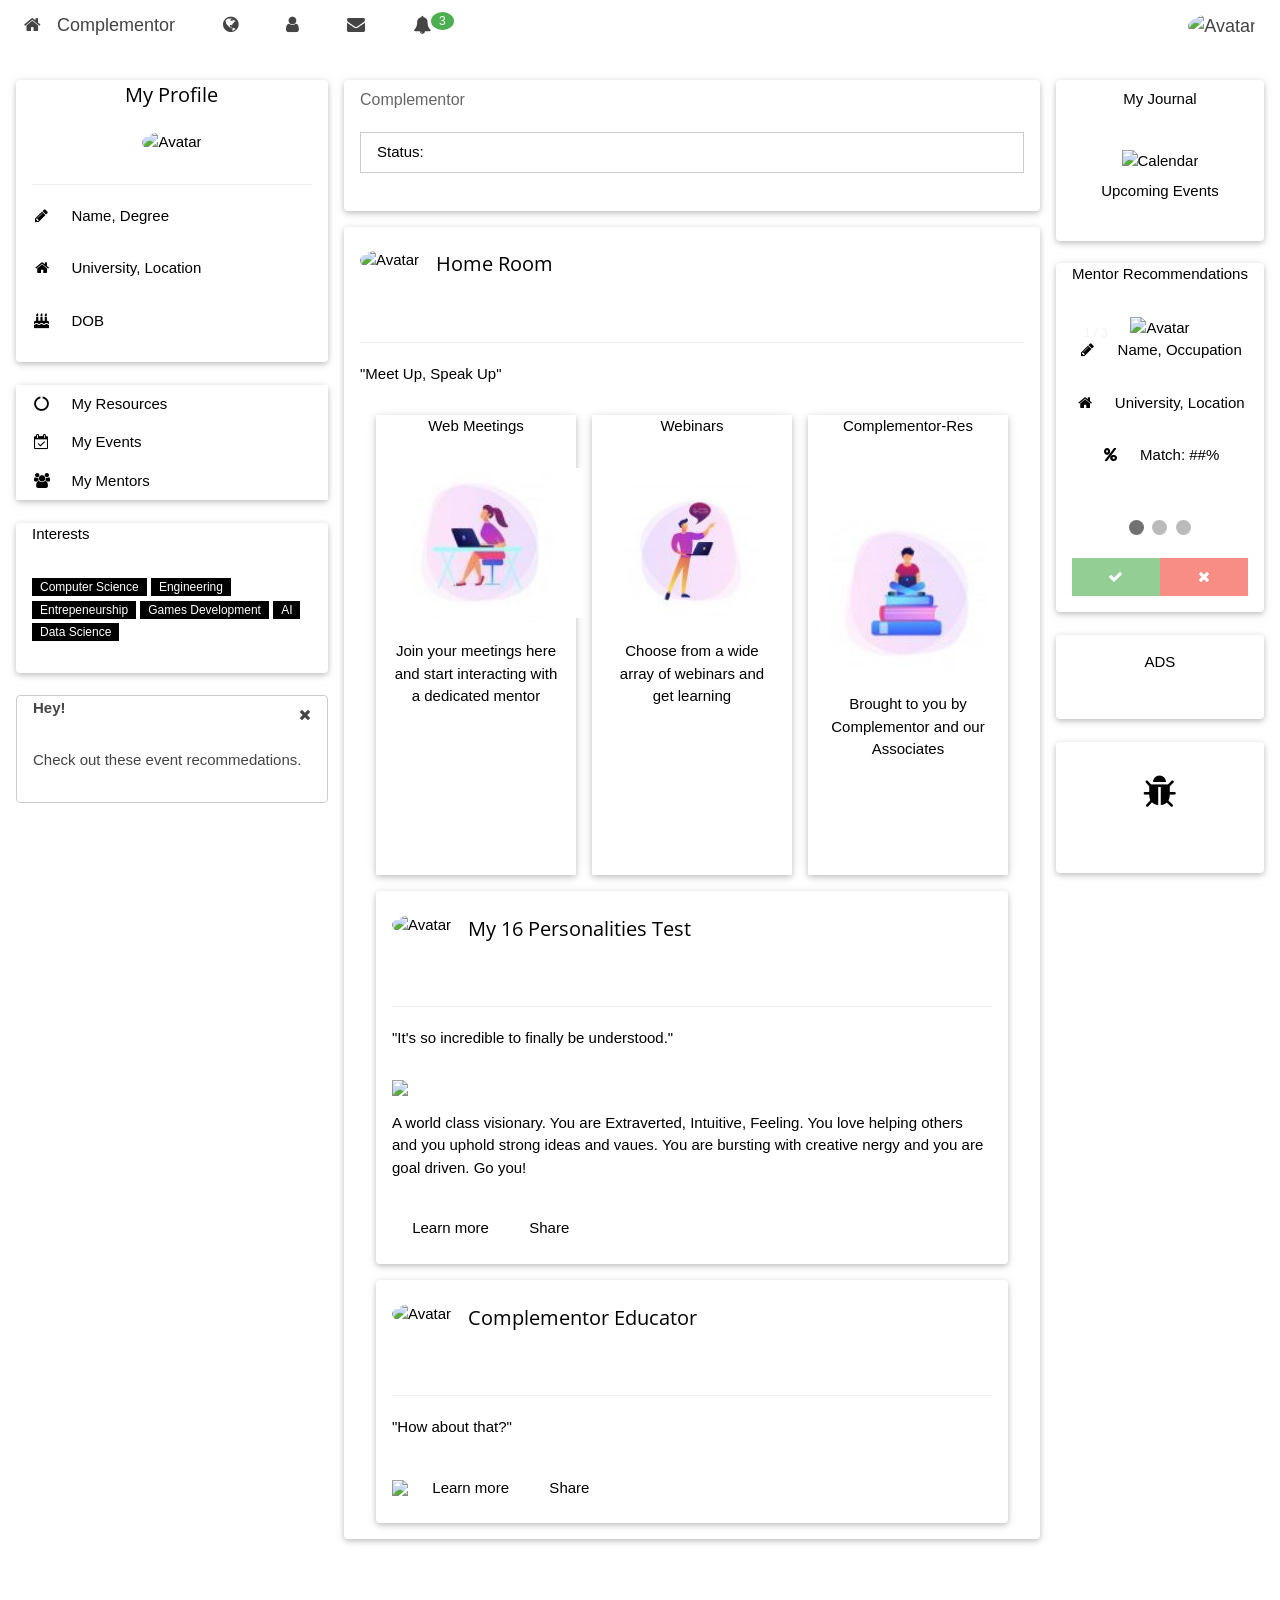
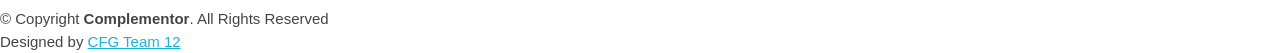
==== commit 96320b7a: "Update menteepage.html" ====
--- a/menteepage.html
+++ b/menteepage.html
@@ -201,7 +201,7 @@
            <div class="w3-card w3-container" style="min-height:460px">
            <!--<h3>Standard CSS</h3>-->
            <p>Webinars</p>
-           <img src="assets/img/webinar.JPG" height="300">
+           <img src="assets/img/webinar.JPG" height="150">
             <br>
             <br>
            <i class="w3-margin-bottom w3-text-theme" style="font-size:120px"></i>
@@ -212,11 +212,11 @@
          <div class="w3-third">
            <div class="w3-card w3-container" style="min-height:460px">
            <p>Complementor-Res</p>
-            <img src="assets/img/resources.JPG" height="150">
+           <img src="assets/img/resources.JPG" height="150">
            <i class="w3-margin-bottom w3-text-theme" style="font-size:120px"></i>
             <br>
             <br>
-           <p>Brought to you by Completor and our Associates</p>
+           <p>Brought to you by Complementor and our Associates</p>
            </div>
          </div>
          </div>
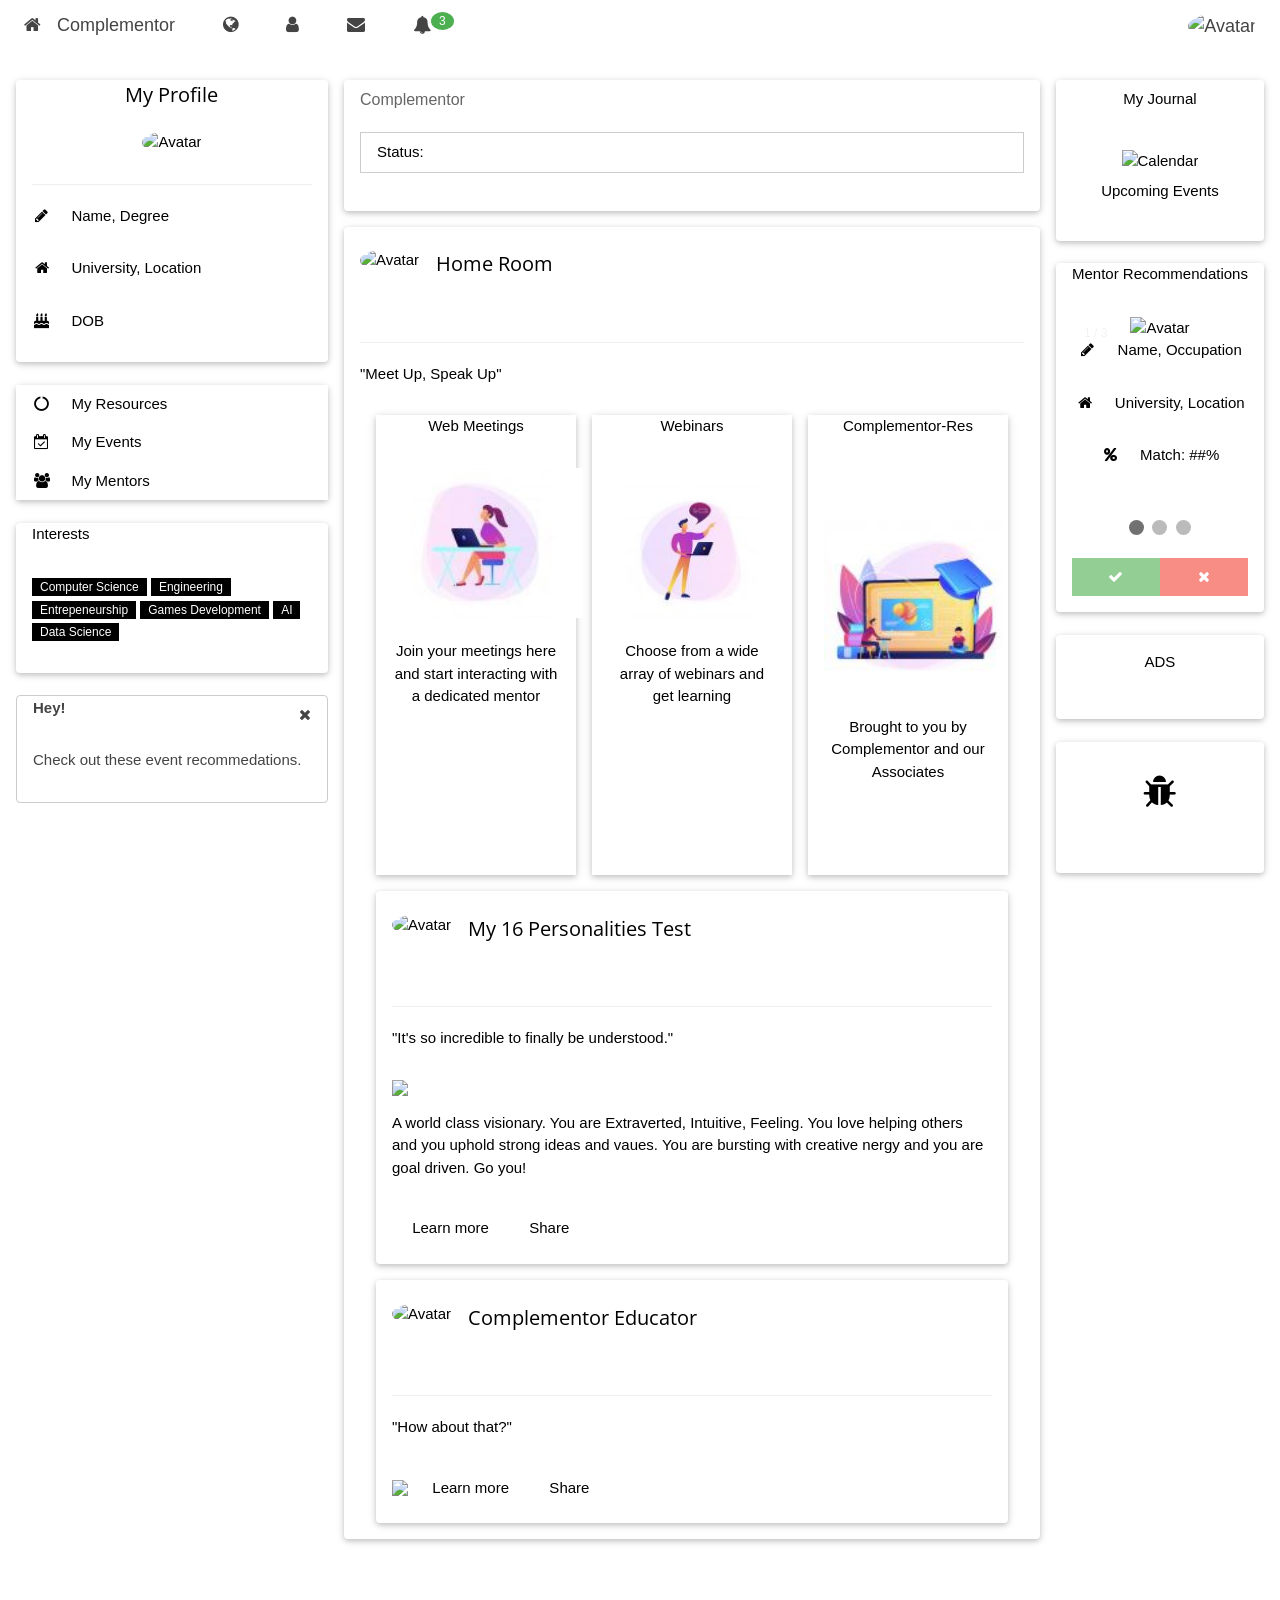
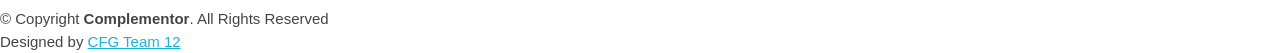
==== commit 9c68b647: "Update menteepage.html" ====
--- a/menteepage.html
+++ b/menteepage.html
@@ -185,7 +185,7 @@
          <div class="w3-row-padding w3-center w3-margin-top">
          <div class="w3-third">
            <div class="w3-card w3-container" style="min-height:460px">
-           <p>Web Meetings</p>
+           <p>Web Meetings</strong></p>
            
             <!--<h3>Responsive</h3><br>-->
            <img src="assets/img/meetings.JPG" height="150">
@@ -200,7 +200,7 @@
          <div class="w3-third">
            <div class="w3-card w3-container" style="min-height:460px">
            <!--<h3>Standard CSS</h3>-->
-           <p>Webinars</p>
+           <p>Webinars</strong></p>
            <img src="assets/img/webinar.JPG" height="150">
             <br>
             <br>
@@ -211,7 +211,7 @@
 
          <div class="w3-third">
            <div class="w3-card w3-container" style="min-height:460px">
-           <p>Complementor-Res</p>
+           <p>Complementor-Res</strong></p>
            <img src="assets/img/resources.JPG" height="150">
            <i class="w3-margin-bottom w3-text-theme" style="font-size:120px"></i>
             <br>
@@ -228,7 +228,7 @@
       
         <div class="w3-container w3-card w3-white w3-round w3-margin"><br>
         <img src="https://static.neris-assets.com/images/personality-types/headers/fb/logo.png" alt="Avatar" class="w3-left w3-circle w3-margin-right" style="width:60px">
-        <h4>My 16 Personalities Test</h4><br>
+        <h4>My 16 Personalities Test</strong></h4><br>
         <hr class="w3-clear">
         <p>"It's so incredible to finally be understood."</p>
         <img src="https://pbs.twimg.com/media/DvUF4VOUcAAwD2p.jpg" style="width:100%" class="w3-margin-bottom">
@@ -239,7 +239,7 @@
 
       <div class="w3-container w3-card w3-white w3-round w3-margin"><br>
         <img src="https://encrypted-tbn0.gstatic.com/images?q=tbn%3AANd9GcRauGlkjXwz4ytgJb4csFrIa6GOubQsbx4bcA&usqp=CAU" alt="Avatar" class="w3-left w3-circle w3-margin-right" style="width:60px">
-        <h4>Complementor Educator</h4><br>
+        <h4>Complementor Educator</h4></strong><br>
         <hr class="w3-clear">
         <p>"How about that?"</p>
         <img src="https://i.pinimg.com/originals/09/d9/33/09d9339b30092503fac5fe90125c8853.png" style="width:100%" class="w3-margin-bottom">
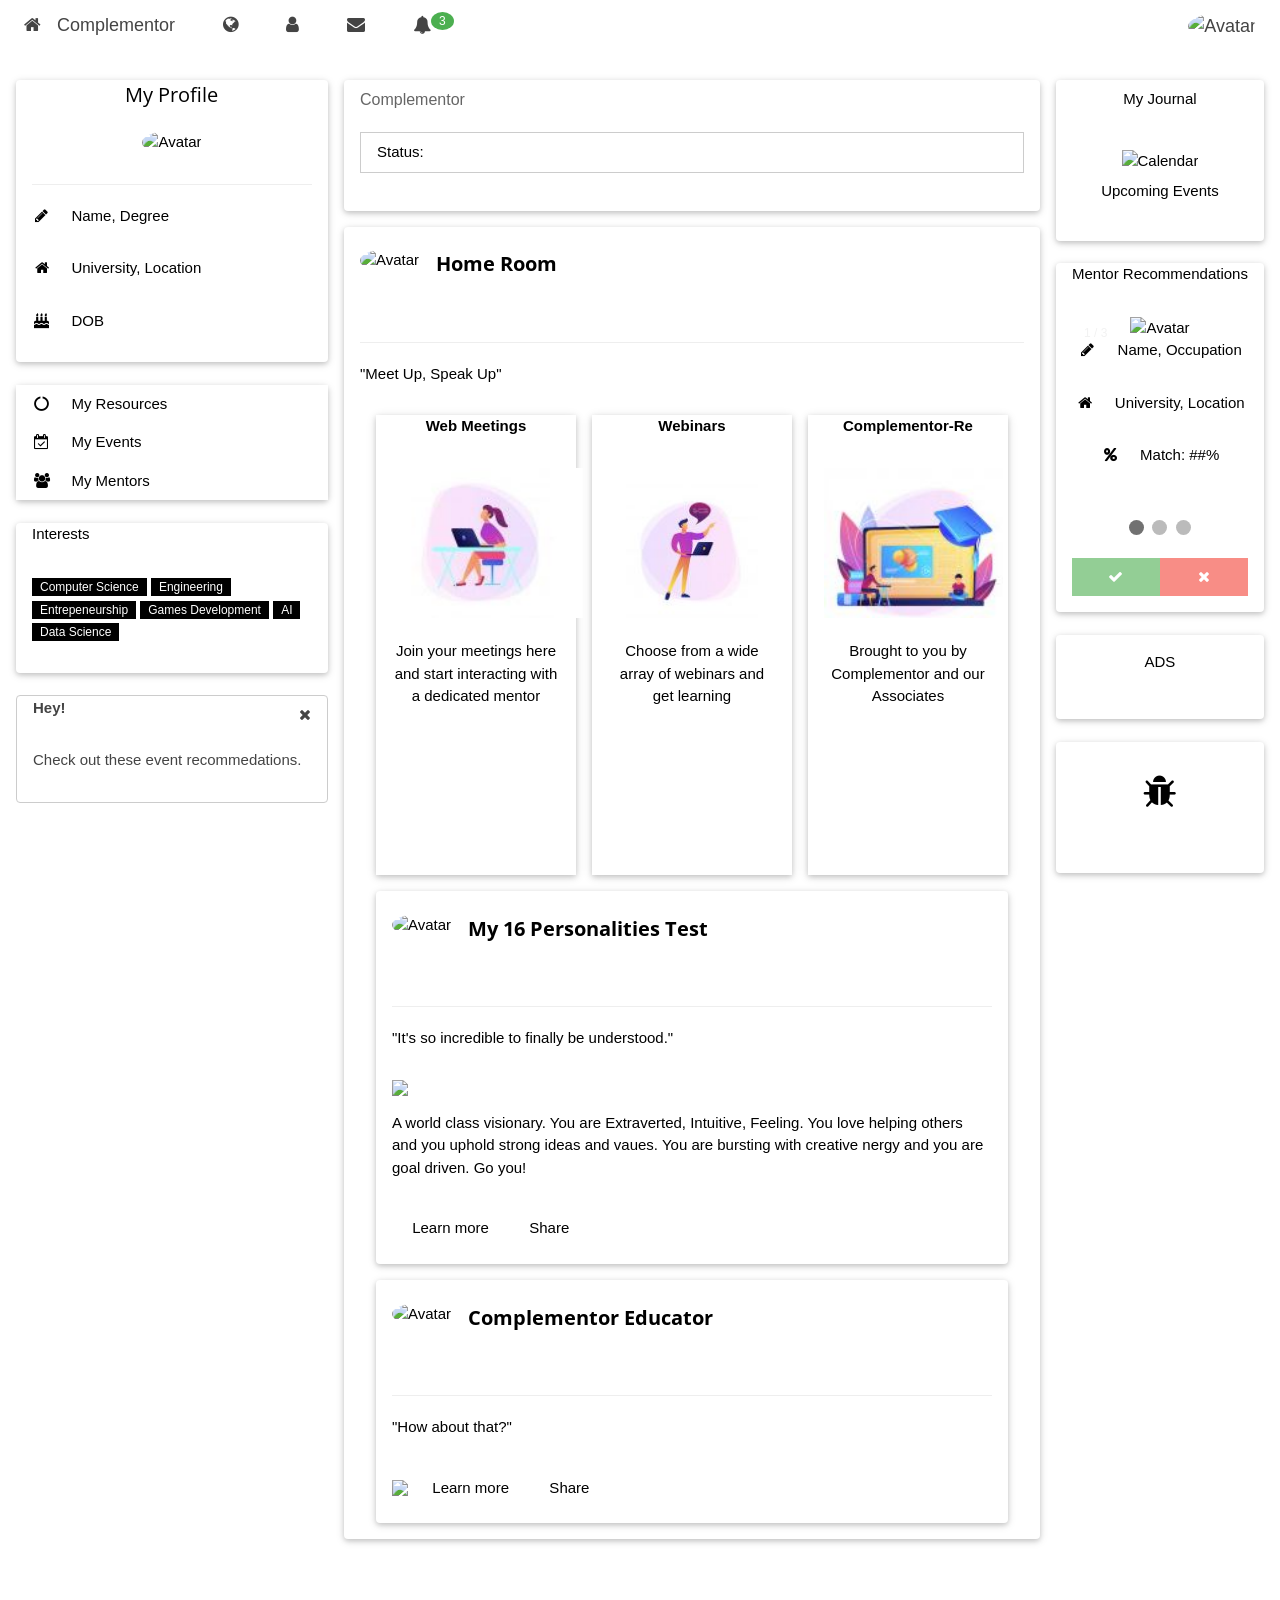
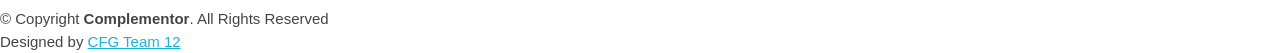
==== commit a6db7e0a: "Update menteepage.html" ====
--- a/menteepage.html
+++ b/menteepage.html
@@ -178,14 +178,14 @@
 
       <div class="w3-container w3-card w3-white w3-round w3-margin"><br>
         <img src="https://previews.123rf.com/images/konkangrua/konkangrua1806/konkangrua180600018/102902089-meeting-room-people-logo-group-of-four-persons-in-circle.jpg" alt="Avatar" class="w3-left w3-circle w3-margin-right" style="width:60px">
-        <h4>Home Room</h4><br>
+        <h4><strong>Home Room</strong></h4><br>
         <hr class="w3-clear">
         <p>"Meet Up, Speak Up"</p>
        
          <div class="w3-row-padding w3-center w3-margin-top">
          <div class="w3-third">
            <div class="w3-card w3-container" style="min-height:460px">
-           <p>Web Meetings</strong></p>
+           <p><strong>Web Meetings</strong></p>
            
             <!--<h3>Responsive</h3><br>-->
            <img src="assets/img/meetings.JPG" height="150">
@@ -200,7 +200,7 @@
          <div class="w3-third">
            <div class="w3-card w3-container" style="min-height:460px">
            <!--<h3>Standard CSS</h3>-->
-           <p>Webinars</strong></p>
+           <p><strong>Webinars</strong></p>
            <img src="assets/img/webinar.JPG" height="150">
             <br>
             <br>
@@ -209,13 +209,14 @@
            </div>
          </div>
 
-         <div class="w3-third">
+          <div class="w3-third">
            <div class="w3-card w3-container" style="min-height:460px">
-           <p>Complementor-Res</strong></p>
+           <!--<h3>Standard CSS</h3>-->
+           <p><strong>Complementor-Re</strong></p>
            <img src="assets/img/resources.JPG" height="150">
-           <i class="w3-margin-bottom w3-text-theme" style="font-size:120px"></i>
             <br>
             <br>
+           <i class="w3-margin-bottom w3-text-theme" style="font-size:120px"></i>
            <p>Brought to you by Complementor and our Associates</p>
            </div>
          </div>
@@ -228,7 +229,7 @@
       
         <div class="w3-container w3-card w3-white w3-round w3-margin"><br>
         <img src="https://static.neris-assets.com/images/personality-types/headers/fb/logo.png" alt="Avatar" class="w3-left w3-circle w3-margin-right" style="width:60px">
-        <h4>My 16 Personalities Test</strong></h4><br>
+        <h4><strong>My 16 Personalities Test</strong></h4><br>
         <hr class="w3-clear">
         <p>"It's so incredible to finally be understood."</p>
         <img src="https://pbs.twimg.com/media/DvUF4VOUcAAwD2p.jpg" style="width:100%" class="w3-margin-bottom">
@@ -239,7 +240,7 @@
 
       <div class="w3-container w3-card w3-white w3-round w3-margin"><br>
         <img src="https://encrypted-tbn0.gstatic.com/images?q=tbn%3AANd9GcRauGlkjXwz4ytgJb4csFrIa6GOubQsbx4bcA&usqp=CAU" alt="Avatar" class="w3-left w3-circle w3-margin-right" style="width:60px">
-        <h4>Complementor Educator</h4></strong><br>
+        <h4><strong>Complementor Educator</h4></strong><br>
         <hr class="w3-clear">
         <p>"How about that?"</p>
         <img src="https://i.pinimg.com/originals/09/d9/33/09d9339b30092503fac5fe90125c8853.png" style="width:100%" class="w3-margin-bottom">
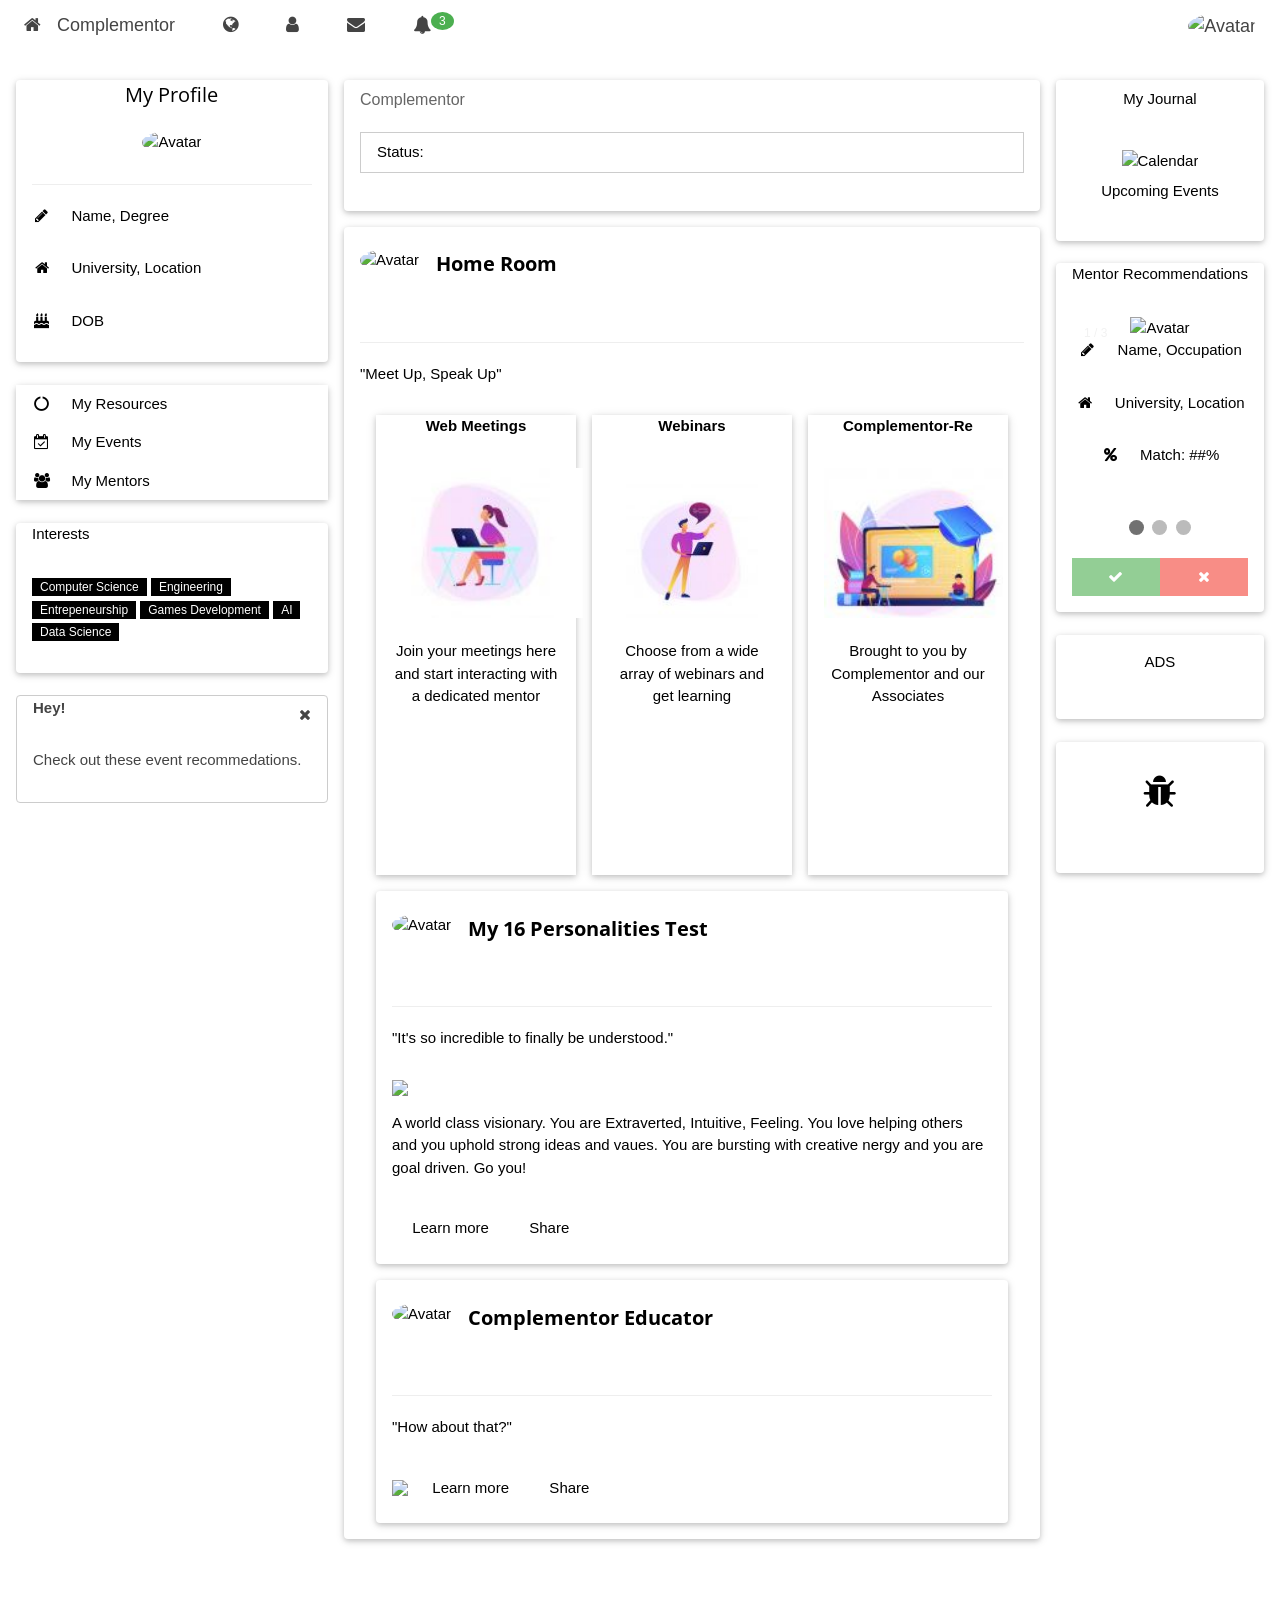
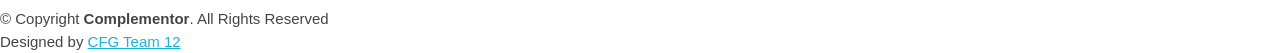
==== commit a96d2a78: "Update menteepage.html" ====
--- a/menteepage.html
+++ b/menteepage.html
@@ -76,7 +76,7 @@
       <div class="w3-card w3-round w3-white">
         <div class="w3-container">
          <h4 class="w3-center">My Profile</h4>
-         <p class="w3-center"><img src="https://encrypted-tbn0.gstatic.com/images?q=tbn%3AANd9GcSsbH-KMFwar__hhpJvoCBCi69OXPhppySXOQ&usqp=CAU" class="w3-circle" style="height:106px;width:106px" alt="Avatar"></p>
+         <p class="w3-center"><img src="https://media.istockphoto.com/photos/abstract-gay-rainbow-flag-profile-picture-avatar-picture-id479382834?k=6&m=479382834&s=170667a&w=0&h=uN0apj0EDnLE_SkyaOiEJgad2iVhJCaT6CVQti4fGh0=" class="w3-circle" style="height:106px;width:106px" alt="Avatar"></p>
          <hr>
          <p><i class="fa fa-pencil fa-fw w3-margin-right w3-text-theme"></i> Name, Degree</p>
          <p><i class="fa fa-home fa-fw w3-margin-right w3-text-theme"></i> University, Location</p>
@@ -397,7 +397,7 @@
 
 <div class="mySlides fade">
   <div class="numbertext">1 / 3</div>
-  <img src="https://encrypted-tbn0.gstatic.com/images?q=tbn%3AANd9GcSsbH-KMFwar__hhpJvoCBCi69OXPhppySXOQ&usqp=CAU" alt="Avatar" style="width:50%"><br>
+  <img src="https://media.istockphoto.com/photos/abstract-gay-rainbow-flag-profile-picture-avatar-picture-id479382834?k=6&m=479382834&s=170667a&w=0&h=uN0apj0EDnLE_SkyaOiEJgad2iVhJCaT6CVQti4fGh0=" alt="Avatar" style="width:50%"><br>
    <p><i class="fa fa-pencil fa-fw w3-margin-right w3-text-theme"></i> Name, Occupation</p>
   <p><i class="fa fa-home fa-fw w3-margin-right w3-text-theme"></i> University, Location</p>
   <p><i class="fa fa-percent fa-fw w3-margin-right w3-text-theme"></i> Match: ##%</p>
@@ -405,7 +405,7 @@
 
 <div class="mySlides fade">
   <div class="numbertext">2 / 3</div>
-  <img src="https://encrypted-tbn0.gstatic.com/images?q=tbn%3AANd9GcSsbH-KMFwar__hhpJvoCBCi69OXPhppySXOQ&usqp=CAU" alt="Avatar" style="width:50%"><br>
+  <img src="https://media.istockphoto.com/photos/abstract-gay-rainbow-flag-profile-picture-avatar-picture-id479382834?k=6&m=479382834&s=170667a&w=0&h=uN0apj0EDnLE_SkyaOiEJgad2iVhJCaT6CVQti4fGh0=" alt="Avatar" style="width:50%"><br>
   <p><i class="fa fa-pencil fa-fw w3-margin-right w3-text-theme"></i> Name, Occupation</p>
   <p><i class="fa fa-home fa-fw w3-margin-right w3-text-theme"></i> University, Location</p>
   <p><i class="fa fa-percent fa-fw w3-margin-right w3-text-theme"></i> Match: ##%</p>
@@ -413,7 +413,7 @@
 
 <div class="mySlides fade">
   <div class="numbertext">3 / 3</div>
-  <img src="https://encrypted-tbn0.gstatic.com/images?q=tbn%3AANd9GcSsbH-KMFwar__hhpJvoCBCi69OXPhppySXOQ&usqp=CAU" alt="Avatar" style="width:50%"><br>
+  <img src="https://media.istockphoto.com/photos/abstract-gay-rainbow-flag-profile-picture-avatar-picture-id479382834?k=6&m=479382834&s=170667a&w=0&h=uN0apj0EDnLE_SkyaOiEJgad2iVhJCaT6CVQti4fGh0=" alt="Avatar" style="width:50%"><br>
    <p><i class="fa fa-pencil fa-fw w3-margin-right w3-text-theme"></i> Name, Occupation</p>
   <p><i class="fa fa-home fa-fw w3-margin-right w3-text-theme"></i> University, Location</p>
   <p><i class="fa fa-percent fa-fw w3-margin-right w3-text-theme"></i> Match: ##%</p>
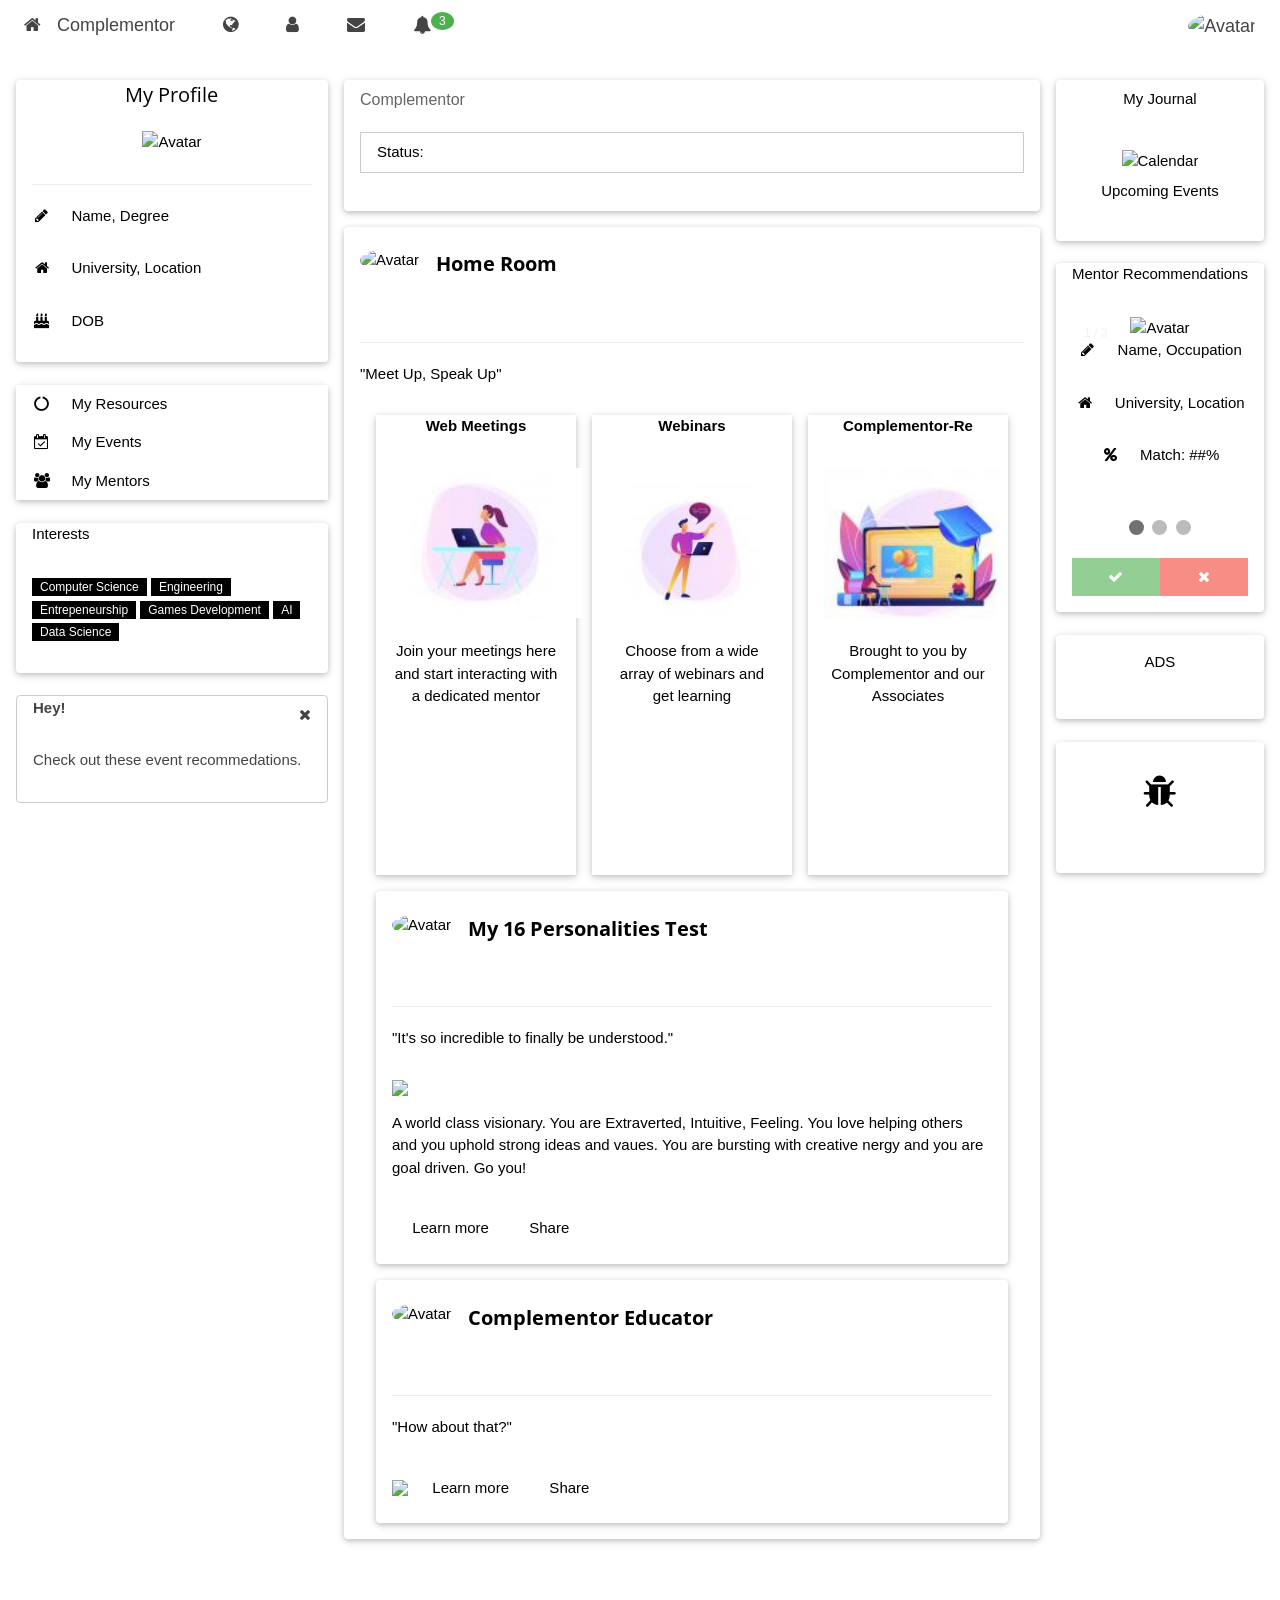
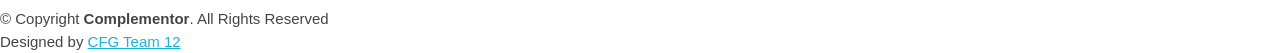
==== commit ff6d238e: "Update menteepage.html" ====
--- a/menteepage.html
+++ b/menteepage.html
@@ -53,7 +53,7 @@
     </div>
   </div>
   <a href="#" class="w3-bar-item w3-button w3-hide-small w3-right w3-padding-large w3-hover-white" title="My Account">
-    <img src="https://encrypted-tbn0.gstatic.com/images?q=tbn%3AANd9GcSsbH-KMFwar__hhpJvoCBCi69OXPhppySXOQ&usqp=CAU" class="w3-circle" style="height:23px;width:23px" alt="Avatar">
+    <img src="img src="assets/img/avi-1.JPG" class="w3-circle" style="height:23px;width:23px" alt="Avatar">
   </a>
  </div>
 </div>
@@ -76,7 +76,7 @@
       <div class="w3-card w3-round w3-white">
         <div class="w3-container">
          <h4 class="w3-center">My Profile</h4>
-         <p class="w3-center"><img src="https://media.istockphoto.com/photos/abstract-gay-rainbow-flag-profile-picture-avatar-picture-id479382834?k=6&m=479382834&s=170667a&w=0&h=uN0apj0EDnLE_SkyaOiEJgad2iVhJCaT6CVQti4fGh0=" class="w3-circle" style="height:106px;width:106px" alt="Avatar"></p>
+         <p class="w3-center"><img src="assets/img/avi-1.JPG class="w3-circle" style="height:106px;width:106px" alt="Avatar"></p>
          <hr>
          <p><i class="fa fa-pencil fa-fw w3-margin-right w3-text-theme"></i> Name, Degree</p>
          <p><i class="fa fa-home fa-fw w3-margin-right w3-text-theme"></i> University, Location</p>
@@ -397,7 +397,7 @@
 
 <div class="mySlides fade">
   <div class="numbertext">1 / 3</div>
-  <img src="https://media.istockphoto.com/photos/abstract-gay-rainbow-flag-profile-picture-avatar-picture-id479382834?k=6&m=479382834&s=170667a&w=0&h=uN0apj0EDnLE_SkyaOiEJgad2iVhJCaT6CVQti4fGh0=" alt="Avatar" style="width:50%"><br>
+  <img src="img src="assets/img/avi-1.JPG" alt="Avatar" style="width:50%"><br>
    <p><i class="fa fa-pencil fa-fw w3-margin-right w3-text-theme"></i> Name, Occupation</p>
   <p><i class="fa fa-home fa-fw w3-margin-right w3-text-theme"></i> University, Location</p>
   <p><i class="fa fa-percent fa-fw w3-margin-right w3-text-theme"></i> Match: ##%</p>
@@ -405,7 +405,7 @@
 
 <div class="mySlides fade">
   <div class="numbertext">2 / 3</div>
-  <img src="https://media.istockphoto.com/photos/abstract-gay-rainbow-flag-profile-picture-avatar-picture-id479382834?k=6&m=479382834&s=170667a&w=0&h=uN0apj0EDnLE_SkyaOiEJgad2iVhJCaT6CVQti4fGh0=" alt="Avatar" style="width:50%"><br>
+  <img src="img src="assets/img/avi-3.JPG" alt="Avatar" style="width:50%"><br>
   <p><i class="fa fa-pencil fa-fw w3-margin-right w3-text-theme"></i> Name, Occupation</p>
   <p><i class="fa fa-home fa-fw w3-margin-right w3-text-theme"></i> University, Location</p>
   <p><i class="fa fa-percent fa-fw w3-margin-right w3-text-theme"></i> Match: ##%</p>
@@ -413,7 +413,7 @@
 
 <div class="mySlides fade">
   <div class="numbertext">3 / 3</div>
-  <img src="https://media.istockphoto.com/photos/abstract-gay-rainbow-flag-profile-picture-avatar-picture-id479382834?k=6&m=479382834&s=170667a&w=0&h=uN0apj0EDnLE_SkyaOiEJgad2iVhJCaT6CVQti4fGh0=" alt="Avatar" style="width:50%"><br>
+  <img src="img src="assets/img/avi-4.JPG" alt="Avatar" style="width:50%"><br>
    <p><i class="fa fa-pencil fa-fw w3-margin-right w3-text-theme"></i> Name, Occupation</p>
   <p><i class="fa fa-home fa-fw w3-margin-right w3-text-theme"></i> University, Location</p>
   <p><i class="fa fa-percent fa-fw w3-margin-right w3-text-theme"></i> Match: ##%</p>
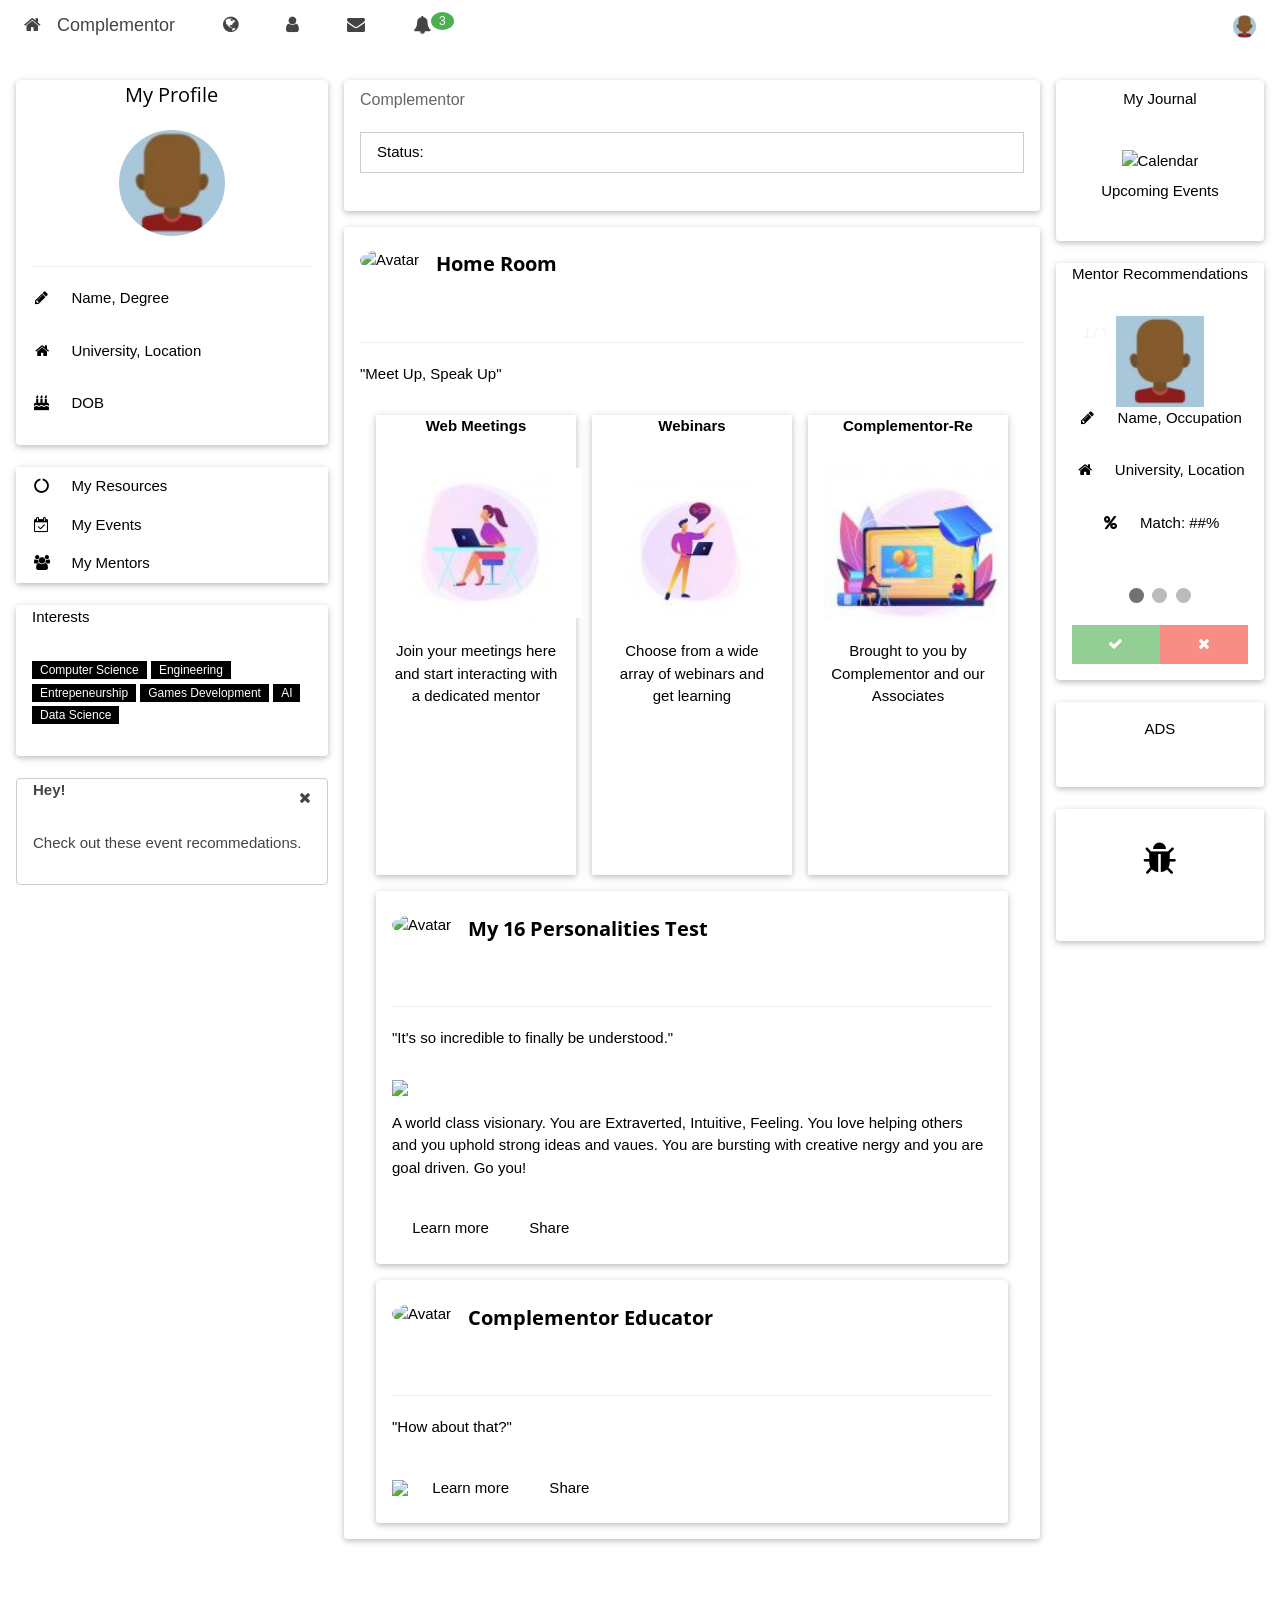
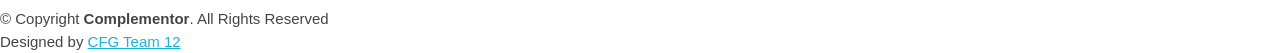
==== commit 2b6a6893: "Update menteepage.html" ====
--- a/menteepage.html
+++ b/menteepage.html
@@ -53,7 +53,7 @@
     </div>
   </div>
   <a href="#" class="w3-bar-item w3-button w3-hide-small w3-right w3-padding-large w3-hover-white" title="My Account">
-    <img src="img src="assets/img/avi-1.JPG" class="w3-circle" style="height:23px;width:23px" alt="Avatar">
+    <img src="assets/img/avi-1.JPG" class="w3-circle" style="height:23px;width:23px" alt="Avatar">
   </a>
  </div>
 </div>
@@ -76,7 +76,7 @@
       <div class="w3-card w3-round w3-white">
         <div class="w3-container">
          <h4 class="w3-center">My Profile</h4>
-         <p class="w3-center"><img src="assets/img/avi-1.JPG class="w3-circle" style="height:106px;width:106px" alt="Avatar"></p>
+         <p class="w3-center"><img src="assets/img/avi-1.JPG" class="w3-circle" style="height:106px;width:106px" alt="Avatar"></p>
          <hr>
          <p><i class="fa fa-pencil fa-fw w3-margin-right w3-text-theme"></i> Name, Degree</p>
          <p><i class="fa fa-home fa-fw w3-margin-right w3-text-theme"></i> University, Location</p>
@@ -397,7 +397,7 @@
 
 <div class="mySlides fade">
   <div class="numbertext">1 / 3</div>
-  <img src="img src="assets/img/avi-1.JPG" alt="Avatar" style="width:50%"><br>
+  <img src="assets/img/avi-1.JPG" alt="Avatar" style="width:50%"><br>
    <p><i class="fa fa-pencil fa-fw w3-margin-right w3-text-theme"></i> Name, Occupation</p>
   <p><i class="fa fa-home fa-fw w3-margin-right w3-text-theme"></i> University, Location</p>
   <p><i class="fa fa-percent fa-fw w3-margin-right w3-text-theme"></i> Match: ##%</p>
@@ -405,7 +405,7 @@
 
 <div class="mySlides fade">
   <div class="numbertext">2 / 3</div>
-  <img src="img src="assets/img/avi-3.JPG" alt="Avatar" style="width:50%"><br>
+  <img src="assets/img/avi-3.JPG" alt="Avatar" style="width:50%"><br>
   <p><i class="fa fa-pencil fa-fw w3-margin-right w3-text-theme"></i> Name, Occupation</p>
   <p><i class="fa fa-home fa-fw w3-margin-right w3-text-theme"></i> University, Location</p>
   <p><i class="fa fa-percent fa-fw w3-margin-right w3-text-theme"></i> Match: ##%</p>
@@ -413,7 +413,7 @@
 
 <div class="mySlides fade">
   <div class="numbertext">3 / 3</div>
-  <img src="img src="assets/img/avi-4.JPG" alt="Avatar" style="width:50%"><br>
+  <img src="assets/img/avi-4.JPG" alt="Avatar" style="width:50%"><br>
    <p><i class="fa fa-pencil fa-fw w3-margin-right w3-text-theme"></i> Name, Occupation</p>
   <p><i class="fa fa-home fa-fw w3-margin-right w3-text-theme"></i> University, Location</p>
   <p><i class="fa fa-percent fa-fw w3-margin-right w3-text-theme"></i> Match: ##%</p>
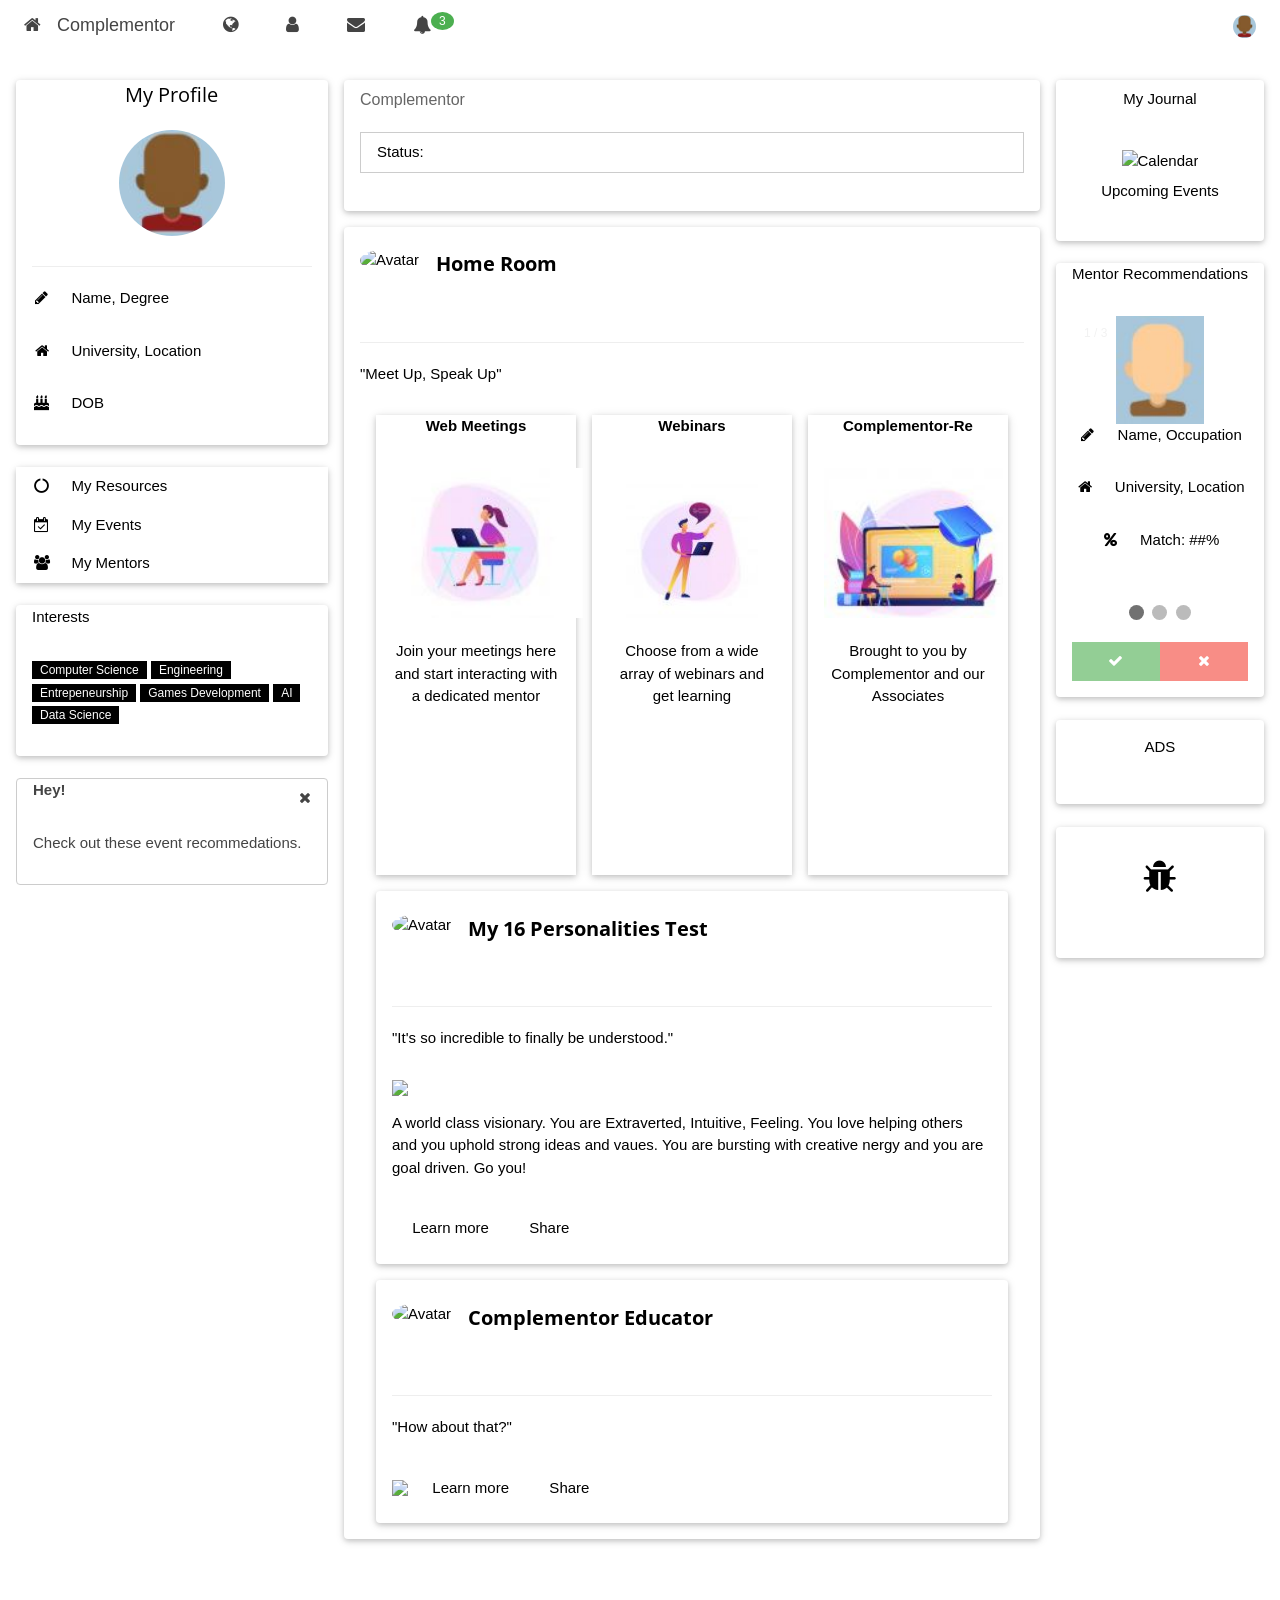
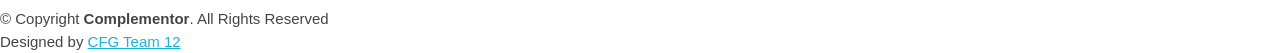
==== commit ebbe3fb2: "Update menteepage.html" ====
--- a/menteepage.html
+++ b/menteepage.html
@@ -397,7 +397,7 @@
 
 <div class="mySlides fade">
   <div class="numbertext">1 / 3</div>
-  <img src="assets/img/avi-1.JPG" alt="Avatar" style="width:50%"><br>
+  <img src="assets/img/avi-2.JPG" alt="Avatar" style="width:50%"><br>
    <p><i class="fa fa-pencil fa-fw w3-margin-right w3-text-theme"></i> Name, Occupation</p>
   <p><i class="fa fa-home fa-fw w3-margin-right w3-text-theme"></i> University, Location</p>
   <p><i class="fa fa-percent fa-fw w3-margin-right w3-text-theme"></i> Match: ##%</p>
